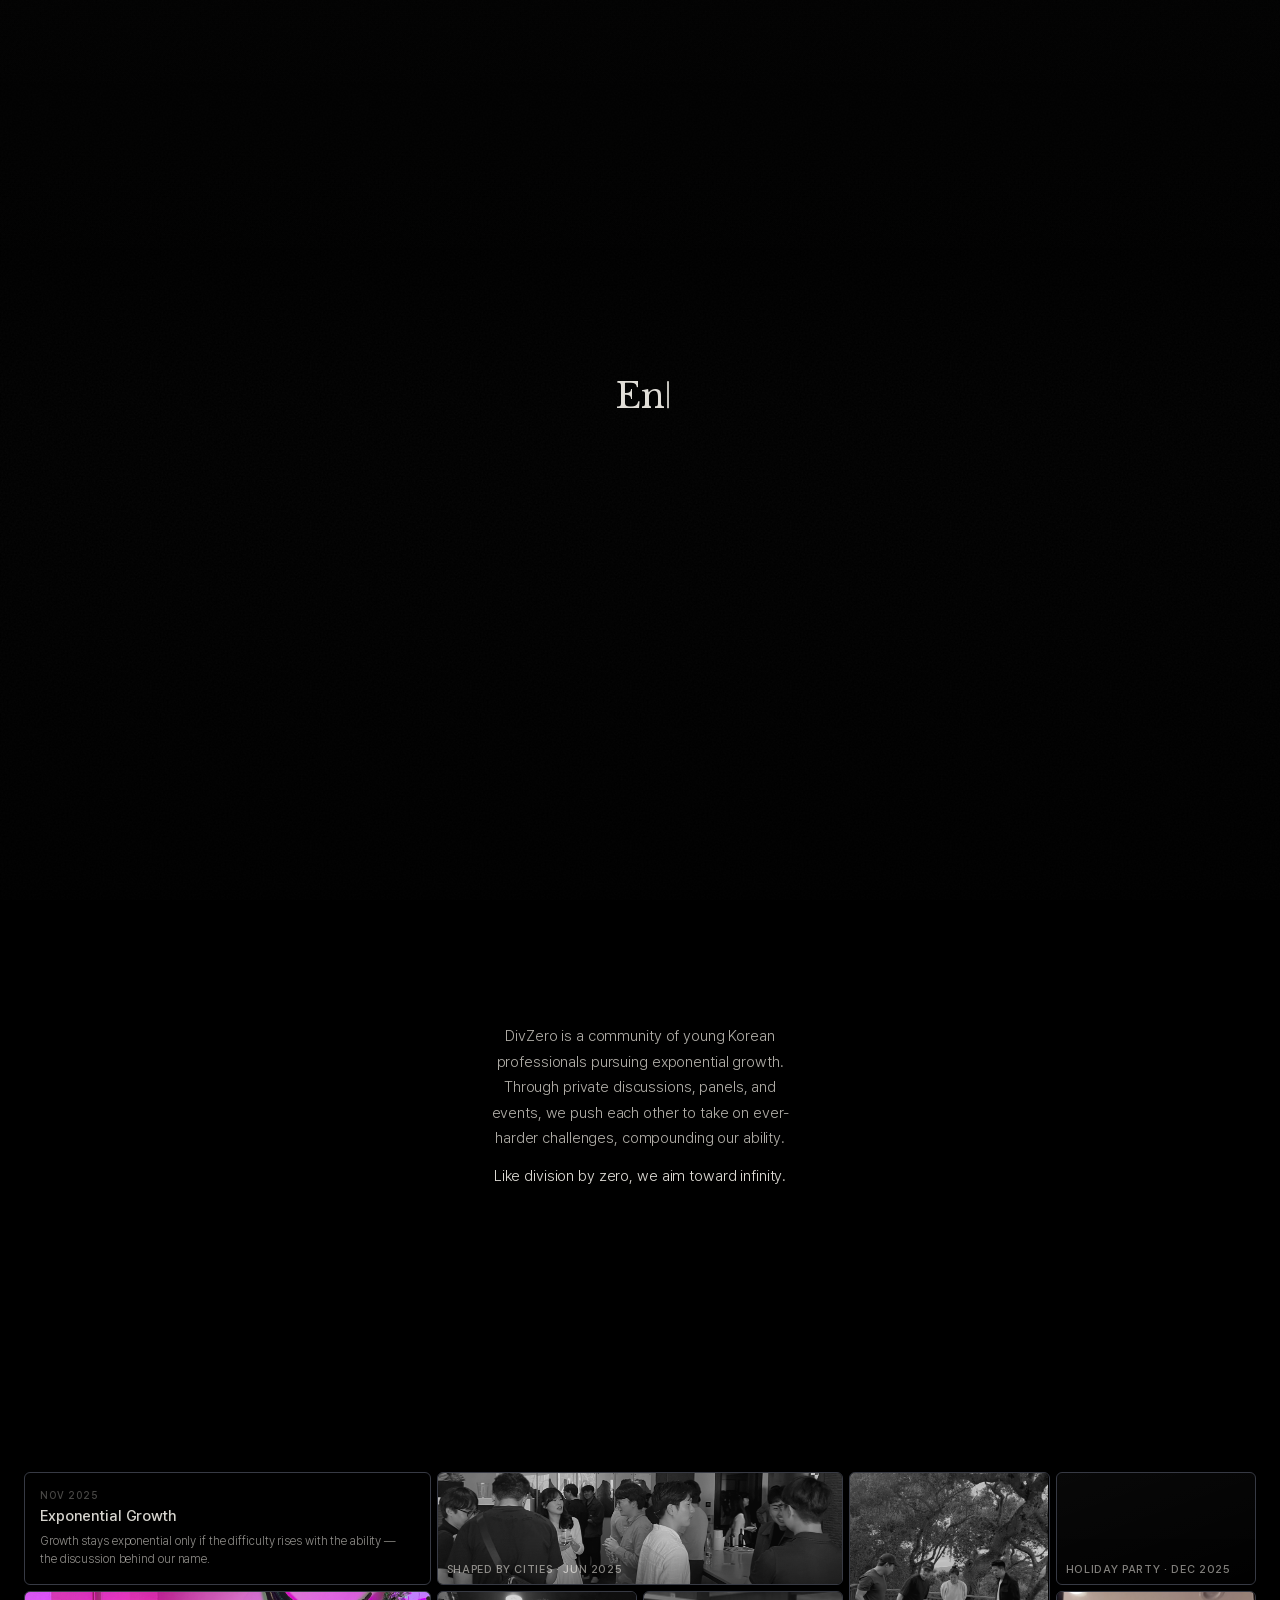
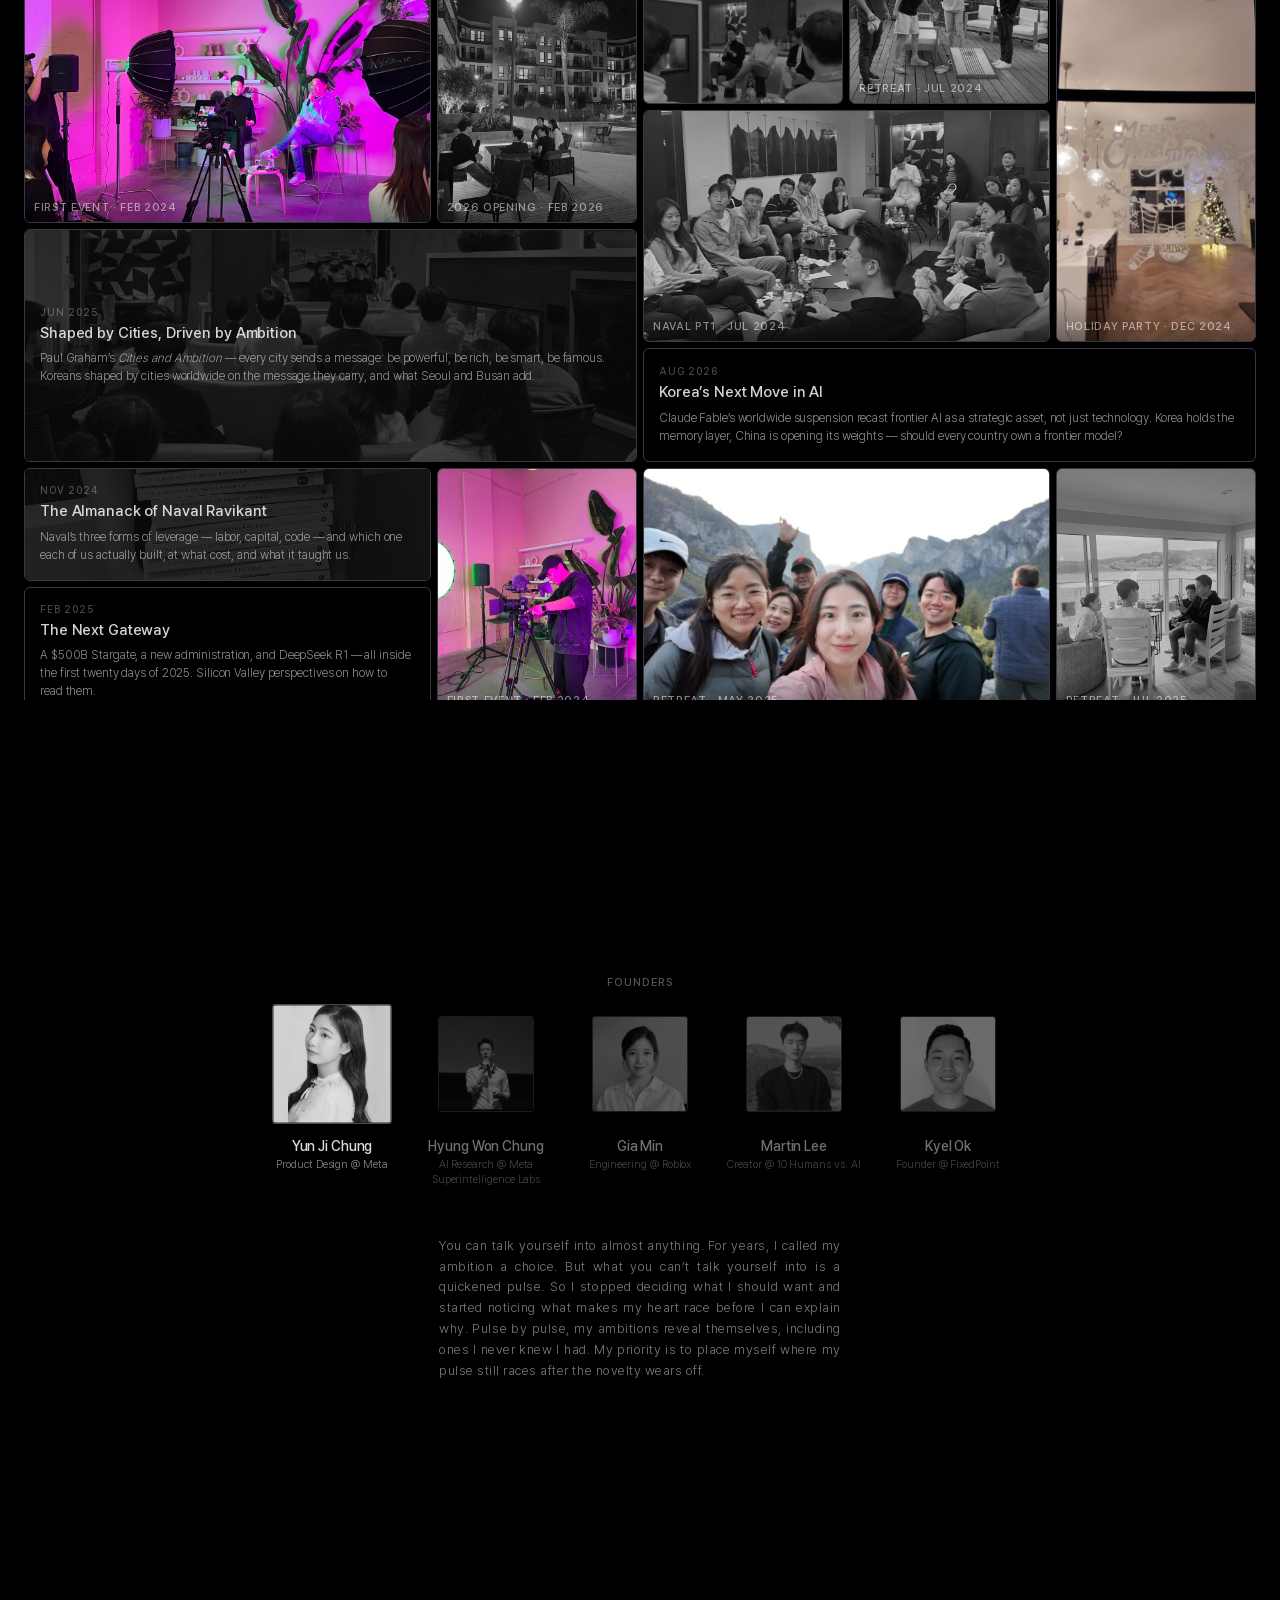
==== index.html @ a2c26ee1 "The founders' room seats its guests a touch below true center Co-Authored-By: Claude Opus 5 (1M cont" ====
<!doctype html>
<html lang="en-US" dir="ltr">
<head>
<meta charset="utf-8">
<meta name="viewport" content="width=device-width, initial-scale=1, viewport-fit=cover">
<title>DivZero</title>
<meta name="description" content="Environment shapes ambition. So we built ours.">
<meta name="theme-color" content="#000000">
<meta property="og:title" content="DivZero">
<meta property="og:description" content="Environment shapes ambition. So we built ours.">
<meta property="og:type" content="website">
<meta property="og:site_name" content="DivZero">
<meta property="og:url" content="https://d1v0.com/">
<meta property="og:image" content="https://d1v0.com/assets/og.png">
<meta property="og:image:width" content="1200">
<meta property="og:image:height" content="630">
<meta property="og:image:alt" content="DIVZERO — Environment shapes ambition. So we built ours.">
<meta name="twitter:card" content="summary_large_image">
<link rel="canonical" href="https://d1v0.com/">
<link rel="icon" href="data:image/svg+xml,%3Csvg xmlns='http://www.w3.org/2000/svg' viewBox='0 0 64 64'%3E%3Cdefs%3E%3ClinearGradient id='g' x1='0' y1='0' x2='1' y2='0'%3E%3Cstop offset='0' stop-color='%23f3f0e9' stop-opacity='0'/%3E%3Cstop offset='.18' stop-color='%23f3f0e9' stop-opacity='.92'/%3E%3Cstop offset='.82' stop-color='%23f3f0e9' stop-opacity='.92'/%3E%3Cstop offset='1' stop-color='%23f3f0e9' stop-opacity='0'/%3E%3C/linearGradient%3E%3C/defs%3E%3Crect width='64' height='64' fill='%23000'/%3E%3Crect x='4' y='30' width='56' height='4' rx='2' fill='url(%23g)'/%3E%3C/svg%3E">
<link rel="preload" href="fonts/LibreBaskerville-latin.woff2" as="font" type="font/woff2" crossorigin>
<link rel="preload" href="fonts/PretendardStdVariable.woff2" as="font" type="font/woff2" crossorigin>
<link rel="stylesheet" href="styles.css?v=20260808-91">
<noscript><style>.wordmark { opacity: 1 !important; transform: none !important; } .caret { display: none; } .floor { display: none !important; }</style></noscript>
</head>
<body>
<main>
  <section class="land" id="manifesto">
    <h1 class="typed" aria-label="Environment shapes ambition. So we built ours.">
      <span class="tline line1" aria-hidden="true">Environment shapes ambition.</span>
      <span class="tline line2" aria-hidden="true">So we built ours.</span><span class="caret" aria-hidden="true"></span>
    </h1>
    <p class="wordmark" aria-hidden="true">DIVZERO</p>
    <div class="snap-2" aria-hidden="true"></div>
  </section>

  <section class="section kwae-room" id="about" aria-label="About DivZero">
    <div class="kwae-frame">
      <div class="credits">
        <p class="about-text">DivZero is a community of young Korean professionals pursuing exponential growth. Through private discussions, panels, and events, we push each other to take on ever-harder challenges, compounding our ability. <span class="aim">Like division by zero, we aim toward infinity.</span></p>
      </div>
    </div>
  </section>

  <section class="section" id="events" aria-label="Past events">
    <div class="wall">
      <div class="wall-grid">
      <a class="wtile wplate" href="https://luma.com/a0t4r11r" target="_blank" rel="noopener">
        <p class="plabel">Nov 2025</p>
        <h3 class="ptitle">Exponential Growth</h3>
        <p class="precap">Growth stays exponential only if the difficulty rises with the ability &mdash; the discussion behind our name.</p>
      </a>
      <figure class="wtile">
        <div class="photo" data-asset-id="2025-cities" aria-hidden="true"></div>
        <figcaption class="wcap">Shaped by Cities &middot; Jun 2025</figcaption>
      </figure>
      <a class="wtile wplate" href="https://luma.com/i8ck5wrg" target="_blank" rel="noopener">
        <div class="photo" data-asset-id="2025-june" aria-hidden="true"></div>
        <p class="plabel">Jun 2025</p>
        <h3 class="ptitle">Shaped by Cities, Driven by Ambition</h3>
        <p class="precap">Paul Graham&rsquo;s <em>Cities and Ambition</em> &mdash; every city sends a message: be powerful, be rich, be smart, be famous. Koreans shaped by cities worldwide on the message they carry, and what Seoul and Busan add.</p>
      </a>
      <a class="wtile wplate" href="https://docs.google.com/forms/d/e/1FAIpQLSdVa_gbNQNfjir1k5J3Ua-74tyen4RtYiyEXK9iKBokWnVQMg/viewform" target="_blank" rel="noopener">
        <div class="photo" data-asset-id="2024-almanack" aria-hidden="true"></div>
        <p class="plabel">Nov 2024</p>
        <h3 class="ptitle">The Almanack of Naval Ravikant</h3>
        <p class="precap">Naval&rsquo;s three forms of leverage &mdash; labor, capital, code &mdash; and which one each of us actually built, at what cost, and what it taught us.</p>
      </a>
      <figure class="wtile">
        <div class="photo" data-asset-id="2024-almanack-2" aria-hidden="true"></div>
        <figcaption class="wcap">Naval Pt1 &middot; Jul 2024</figcaption>
      </figure>
      <figure class="wtile">
        <div class="photo" data-asset-id="2025-ai" aria-hidden="true"></div>
      </figure>
      <a class="wtile wplate" href="https://luma.com/izb0zumk" target="_blank" rel="noopener">
        <p class="plabel">Feb 2025</p>
        <h3 class="ptitle">The Next Gateway</h3>
        <p class="precap">A $500B Stargate, a new administration, and DeepSeek R1 &mdash; all inside the first twenty days of 2025. Silicon Valley perspectives on how to read them.</p>
      </a>
      <figure class="wtile">
        <div class="photo" data-asset-id="2025-holiday" aria-hidden="true"></div>
        <figcaption class="wcap">Holiday Party &middot; Dec 2025</figcaption>
      </figure>
      <figure class="wtile">
        <div class="photo" data-asset-id="2024-holiday" aria-hidden="true"></div>
        <figcaption class="wcap">Holiday Party &middot; Dec 2024</figcaption>
      </figure>
      <figure class="wtile">
        <div class="photo" data-asset-id="2026-opening" aria-hidden="true"></div>
        <figcaption class="wcap">2026 Opening &middot; Feb 2026</figcaption>
      </figure>
      <figure class="wtile">
        <div class="photo" data-asset-id="2024-first-event" aria-hidden="true"></div>
        <figcaption class="wcap">First Event &middot; Feb 2024</figcaption>
      </figure>
      <figure class="wtile">
        <div class="photo" data-asset-id="2024-first-event-b" aria-hidden="true"></div>
        <figcaption class="wcap">First Event &middot; Feb 2024</figcaption>
      </figure>
      <figure class="wtile">
        <div class="photo" data-asset-id="2024-retreat-jul" aria-hidden="true"></div>
        <figcaption class="wcap">Retreat &middot; Jul 2024</figcaption>
      </figure>
      <figure class="wtile">
        <div class="photo" data-asset-id="2025-retreat-jul-b" aria-hidden="true"></div>
        <figcaption class="wcap">Retreat &middot; Jul 2025</figcaption>
      </figure>
      <figure class="wtile">
        <div class="photo" data-asset-id="2025-retreat-may" aria-hidden="true"></div>
        <figcaption class="wcap">Retreat &middot; May 2025</figcaption>
      </figure>
      <a class="wtile wplate" href="https://luma.com/2g9kdx8p" target="_blank" rel="noopener">
        <p class="plabel">Aug 2026</p>
        <h3 class="ptitle">Korea&rsquo;s Next Move in AI</h3>
        <p class="precap">Claude Fable&rsquo;s worldwide suspension recast frontier AI as a strategic asset, not just technology. Korea holds the memory layer, China is opening its weights &mdash; should every country own a frontier model?</p>
      </a>
      </div>
    </div>
  </section>

  <section class="section" id="founders" aria-label="Founders">
    <div class="kstage">
      <p class="tally">Founders</p>
      <div class="kstack">
        <div class="kthumb active">
          <button class="kpick" type="button" aria-label="Show Yun Ji Chung&rsquo;s introduction">
            <div class="photo f-photo" data-asset-id="founder-yunji" aria-hidden="true"></div>
          </button>
          <a class="kname" href="https://www.linkedin.com/in/yunjichung/" target="_blank" rel="noopener">Yun Ji Chung</a>
          <span class="krole">Product Design @ Meta</span>
        </div>
        <div class="kthumb">
          <button class="kpick" type="button" aria-label="Show Hyung Won Chung&rsquo;s introduction">
            <div class="photo f-photo" data-asset-id="founder-hyungwon" aria-hidden="true"></div>
          </button>
          <a class="kname" href="https://www.linkedin.com/in/hyung-won-chung-5801b9a4/" target="_blank" rel="noopener">Hyung Won Chung</a>
          <span class="krole">AI Research @ Meta Superintelligence Labs</span>
        </div>
        <div class="kthumb">
          <button class="kpick" type="button" aria-label="Show Gia Min&rsquo;s introduction">
            <div class="photo f-photo" data-asset-id="founder-gia" aria-hidden="true"></div>
          </button>
          <a class="kname" href="https://www.linkedin.com/in/gia-min/" target="_blank" rel="noopener">Gia Min</a>
          <span class="krole">Engineering @ Roblox</span>
        </div>
        <div class="kthumb">
          <button class="kpick" type="button" aria-label="Show Martin Lee&rsquo;s introduction">
            <div class="photo f-photo" data-asset-id="founder-martin" aria-hidden="true"></div>
          </button>
          <a class="kname" href="https://www.linkedin.com/in/mrtle/" target="_blank" rel="noopener">Martin Lee</a>
          <span class="krole">Creator @ 10 Humans vs. AI</span>
        </div>
        <div class="kthumb">
          <button class="kpick" type="button" aria-label="Show Kyel Ok&rsquo;s introduction">
            <div class="photo f-photo" data-asset-id="founder-kyel" aria-hidden="true"></div>
          </button>
          <a class="kname" href="https://www.linkedin.com/in/kyelok/" target="_blank" rel="noopener">Kyel Ok</a>
          <span class="krole">Founder @ FixedPoint</span>
        </div>
      </div>
      <div class="kcaps">
        <div class="kcap active">
          <p class="kbio">You can talk yourself into almost anything. For years, I called my ambition a choice. But what you can&rsquo;t talk yourself into is a quickened pulse. So I stopped deciding what I should want and started noticing what makes my heart race before I can explain why. Pulse by pulse, my ambitions reveal themselves, including ones I never knew I had. My priority is to place myself where my pulse still races after the novelty wears off.</p>
        </div>
        <div class="kcap">
          <p class="kbio"></p>
        </div>
        <div class="kcap">
          <p class="kbio">The realizations I value most are the ones that travel. They begin with one problem, then quietly reach beyond it, revealing a pattern no single instance could show. But ideas rarely travel that far on their own. They gain range by meeting other ideas and perspectives. One insight reframes another, and partial views come together until a larger structure appears. I strive to work in much the same way: moving across contexts, tracing what connects them, and bringing people and ideas into contact. What moves me is the moment an underlying abstraction becomes more than an answer to one question and begins to travel from one mind to another, gathering meaning and consequence as it goes.</p>
        </div>
        <div class="kcap">
          <p class="kbio">I do what I do because I aspire to make sense of myself and leave something meaningful behind. Everything I think circles the same questions: what matters, who I&rsquo;m becoming, and whether my contributions are positive. Beneath it all, I want to understand, to be understood, and to know that my time here mattered.</p>
        </div>
        <div class="kcap">
          <p class="kbio">I was born with a bad memory, so I learned to think instead. I keep a small set of first principles and derive everything else from them. Since every derivation must converge on the same solution, each step has to feel inevitable. Solutions built this way are simple and beautiful, which is why I see complex solutions as a sign of incomplete understanding. Constantly rebuilding ideas trained me to think clearly, and my greatest weakness became my strength. I believe every weakness hides a gift, and I hope we can help each other find it.</p>
        </div>
      </div>
    </div>
  </section>


</main>

<div class="floor" aria-hidden="true"></div>
<script src="script.js?v=20260808-62"></script>
</body>
</html>
---- styles.css ----
/* ---- TYPE DELIVERY: the free build, self-hosted ----
   · statement serif: Libre Baskerville (OFL, 33KB latin) — high
     contrast, generous x-height. premium swap target: Klim Signifier.
   · everything sans: Pretendard Std variable (OFL, 292KB, wght
     45–920) — built on Inter's bones, so the future 한글 layer
     (full Pretendard's dynamic subsets) will share one voice.
     premium swap target: Söhne / Suisse Int'l.
   swapping premium in = replace the two files below and the first
   name in each font list (--serif / body). */
@font-face {
  font-family: "Libre Baskerville";
  src: url("fonts/LibreBaskerville-latin.woff2") format("woff2");
  font-weight: 400;
  font-display: swap;
}

@font-face {
  font-family: "Pretendard Std";
  src: url("fonts/PretendardStdVariable.woff2") format("woff2-variations");
  font-weight: 45 920;
  font-display: swap;
}

* { box-sizing: border-box; }

html {
  background: #000;
  color-scheme: dark;
  -webkit-text-size-adjust: 100%;
  /* the scrollbar as furniture: present for whoever needs it,
     dressed for the room */
  scrollbar-color: rgba(243,240,233,.2) transparent;
  scrollbar-width: thin;
  /* 100vw includes the scrollbar on classic-scrollbar browsers
     (firefox / older windows), and the name spans ~99.8vw — without
     this, those surfaces grow a horizontal scrollbar. clipping
     shaves ~1% off the O's edge there instead: the lesser harm,
     invisible on overlay-scrollbar browsers (all of them modern). */
  overflow-x: clip;
}

/* the page MOVES IN ROOMS: the landing, the name-with-description
   reading (.snap-2), the archive. CSS snap serves ONLY touch
   devices — on wheel machines the eased scroll drives scrollTo
   every frame and browser snap would fight it and pin the page;
   there, script.js pages one section per gesture instead. */
@media (hover: none) {
  /* MANDATORY, restored: proximity's tiny radius killed per-room
     paging. the yanks that forced the retreat are gone at the root —
     the centered snap target that moved with the toolbar, and the
     dishonest caption reserve that mis-centered the founders. every
     room is a hard stop again; the tall wall stays free inside
     (an area larger than the frame scrolls within itself). */
  html { scroll-snap-type: y mandatory; }

}

body {
  margin: 0;
  background: transparent;
  color: #f3f0e9;
  font-family: "Pretendard Std", Pretendard, -apple-system, BlinkMacSystemFont, "SF Pro Display", "Helvetica Neue", Helvetica, Arial, sans-serif;
  -webkit-font-smoothing: antialiased;
}

/* TYPE SCALE — every size on the page is one of these steps:
   wordmark 23vw (the name in the floor) · statement serif 24–46
   (the one serif voice, typed) · text 17 · caption 14 (the
   manifesto reads at this step, weight 200) · label 11.
   tracking: -.024em display · -.008em all lowercase · +.1em all caps.
   weights: 400 body · 430 display · 500 titles and labels.
   ONE deliberate exception: the wall's furniture (plate titles,
   captions, labels) sits a register lower (15px/11px) so the
   archive's frames stay quiet under the photographs. */
/* lacquer, not screen: the black is layered — a breath of warmth lifts
   the upper air of every view, settling to true black below */
body::before {
  content: "";
  position: fixed;
  inset: 0;
  z-index: -1;
  pointer-events: none;
  background: linear-gradient(180deg, rgba(243,240,233,.013), rgba(243,240,233,0) 55%);
}

::selection { background: rgba(243,240,233,.9); color: #000; }

/* hanji: the grain tuned toward paper fiber — larger, softer, denser —
   so the black reads as material, not screen */
body::after {
  content: "";
  position: fixed;
  inset: 0;
  z-index: 9999;
  pointer-events: none;
  opacity: .05;
  /* paper reads where light lives: the grain is fullest at the horizon's
     height and thins into the dark above and below */
  -webkit-mask-image: linear-gradient(180deg, rgba(0,0,0,.5) 0%, rgba(0,0,0,.65) 28%, #000 44%, #000 58%, rgba(0,0,0,.55) 100%);
  mask-image: linear-gradient(180deg, rgba(0,0,0,.5) 0%, rgba(0,0,0,.65) 28%, #000 44%, #000 58%, rgba(0,0,0,.55) 100%);
  background-image: url("data:image/svg+xml,%3Csvg xmlns='http://www.w3.org/2000/svg' width='160' height='160'%3E%3Cfilter id='n'%3E%3CfeTurbulence type='fractalNoise' baseFrequency='0.55' numOctaves='3' stitchTiles='stitch'/%3E%3CfeColorMatrix type='saturate' values='0'/%3E%3C/filter%3E%3Crect width='160' height='160' filter='url(%23n)'/%3E%3C/svg%3E");
}

/* on 1x panels the same noise reads as static, not fiber — thinner */
@media (resolution < 2dppx) {
  body::after { opacity: .035; }

}

a { color: inherit; text-decoration: none; }

button { font: inherit; cursor: pointer; }

a, button, input { -webkit-tap-highlight-color: transparent; }

h1, h2, h3, p { margin: 0; font-size: inherit; font-weight: inherit; }

/* ---- the landing: the statement, typed ----
   lovefrom-literal: a near-empty page, one serif voice, a live
   caret. the thesis types itself; the caret blinks alone through a
   held pause — the volta, performed in real time — then Enter, and
   the answer types on its own line. DIVZERO still stands in the
   page's bottom edge, its lowest fifth cut by the FOLD (the
   reference: olivergareis.com), fading up as the signature once
   the statement ends; plain scrolling shows it whole. */
:root {
  /* the name's one size, shared: the landing places it, the second
     reading and the about room measure themselves against it */
  --wm: min(23vw, 42vh);
  /* the fold must be the PAGE's edge, not the browser's furniture:
     on phones the cut lifts clear of the chrome and a drawn floor
     (.floor) becomes the knife. zero on desktop. */
  --lift: 0px;
  /* the FOLD: where the knife and the cut live. 100svh is only the
     fallback — svh is measured against the browser's TALLEST bar
     config, and Safari's compact pill leaves the real resting
     viewport ~25px taller, floating the knife above the bar.
     script.js measures the true resting height once at load and
     pins the fold there; mid-scroll bar collapse never re-measures,
     so the knife still never moves. */
  --fold: 100svh;
  /* the description block's height — script.js overwrites this with
     the measured truth; the default is only the no-JS approximation
     (six lines at desktop type + the aim stanza) */
  --desc-h: 191px;
}

/* the FLOOR: mobile's knife. a fixed page-owned black band at the
   screen's bottom, its top edge a drawn hairline — the horizon
   line, returned from the archive with a job. the name sinks
   behind a line the page drew, so the cut is authored wherever
   the browser's furniture sits. desktop keeps the window edge. */
.floor { display: none; }

@supports (height: 1svh) {
  :root { --wm: min(23vw, 42svh); }

}

.land {
  position: relative;
  scroll-snap-align: start;
  /* a flick may not sail past a room: every reading is a stop */
  scroll-snap-stop: always;
  /* hidden glyphs reach .153em below the fold (.141em of cap + the
     O's overshoot); the landing carries them plus a 24px breath.
     the HEIGHT is on --fold — the SAME ruler as the cut, the knife
     and the second reading's anchor. it was lvh once, but lvh − fold
     varies per browser (~23px safari, ~90 chrome, ~150 kakao), and
     that excess pushed the about room's document position down by a
     DIFFERENT amount on each surface: the name-to-description gap
     disagreed across browsers. --fold is static during scroll, so
     the snap-stability reason lvh was chosen for still holds; the
     floor panel covers anything a collapsed toolbar reveals below
     the fold at rest. */
  height: calc(100vh + var(--wm) * .16 + 24px - var(--lift));
  height: calc(var(--fold) + var(--wm) * .16 + 24px - var(--lift));
  /* clip, NOT hidden: overflow:hidden makes .land a scroll
     container, which silently captures the .snap-2 anchor inside
     it — the root scroller then has no middle snap position and
     touch paging can never reach the second reading. clip clips
     identically but creates no scroll container. */
  overflow: hidden;
  overflow: clip;
}

/* the statement: the single serif voice on the site, reserved for
   the sentence — baskerville lineage, self-hosted (libre baskerville),
   identical on every platform, typed live by script.js */
.typed {
  position: absolute;
  /* anchored by its OPTICAL CENTER (translateY -50%), so the block's
     middle sits at 47svh on every screen — a hair above dead-center,
     which reads as placed rather than floating high in the upper
     third (36svh looked top-heavy on tall phones). */
  top: 47vh;
  /* the SAME ruler as the second reading's scroll (--fold), not svh:
     two different viewport measures disagree by up to ~40px across
     bar states, and that disagreement once let the statement's last
     line peek into the second reading. one ruler → the clearance is
     deterministic (~35px) on every device. */
  top: calc(var(--fold) * .47);
  transform: translateY(-50%);
  left: max(24px, env(safe-area-inset-left));
  right: max(24px, env(safe-area-inset-right));
  z-index: 300;
  text-align: center;
  font-family: "Libre Baskerville", Baskerville, "Big Caslon", Georgia, "Times New Roman", serif;
  /* the min is phone territory: the statement stays a QUIET voice
     there so the name's scale can tower. baskerville sets heavier &
     wider than caslon, trimmed a touch to stay quiet.
     the second term is a HARD FIT-CAP: the longest line
     ("Environment shapes ambition." = 15.88em) can never exceed the
     column width, so paired with white-space:nowrap on .tline the
     statement NEVER wraps or overflows, at any screen size or text
     zoom — it just scales down to fit. (100vw - 56px) clears the
     .typed 24px gutters with margin to spare. */
  /* the whisper-vs-monument conviction, held — but measured rather
     than assumed. the cap was 36 in the name of the lesson the phone
     taught, yet the phone never ran that severe: at 390px the name
     is 90px against the statement (6:1), while 1440px put a 331px
     name against 36px (9.2:1). desktop had overshot its own rule.
     and the COEFFICIENT is what sets that ratio, not the cap: the
     name is 23vw against the statement's vw term, so desktop holds
     a CONSTANT ratio at every width and the ceiling only ever binds
     past ~1600px — raising the cap alone changed nothing on the
     laptops the page is actually read on. 2.75vw sets the ratio
     itself to 8.4:1, still half again more severe than the phone's
     5.3:1, the composition the conviction was drawn from. 44 keeps
     the widest displays from snapping back harsher than the
     laptops. the name still does the shouting. */
  font-size: min(clamp(19px, 2.75vw, 44px), calc((100vw - 56px) / 16));
  font-weight: 400;
  letter-spacing: .002em;
  line-height: 1.5;
  color: rgba(243,240,233,.93);
}

/* the statement scrolls HONESTLY — visible through every transit,
   never faded away. (an off-landing fade lived here twice, born of
   the statement peeking into the second reading when the clearance
   was ~40px against ~40px of safari bar variance. block-centering
   scrolls the page further: clearance is now ~89px mobile / ~44px
   desktop-no-variance, so geometry alone holds and the crutch is
   retired. if the peek EVER returns, fix the geometry — don't
   re-hide the voice.) */
/* both rows hold their height from the start, so the Enter drops
   the caret into space already reserved — nothing shifts. nowrap:
   each line is ONE line, always; the fit-cap on .typed guarantees it
   fits, so the statement can never break into the ragged wrap. */
.tline {
  display: block;
  min-height: 1.5em;
  white-space: nowrap;
}

/* the caret: proof of a living hand. it types, then leaves. it rides
   INLINE at the end of the line but carries ZERO net width — the
   negative right margin cancels its own advance — so the line centers
   on the TEXT alone. the statement stays centered as it grows, and
   the line does NOT jump when the caret drops to the next row.
   vertical-align:baseline seats the bar's foot on the text baseline
   and its .78em body rises to cap height — metric-true for any serif
   (caslon and baskerville share caps .77 / x .53). */
.caret {
  display: inline-block;
  width: 2px;
  height: .78em;
  vertical-align: baseline;
  margin-left: .06em;
  margin-right: calc(-2px - .06em); /* zero net advance: no shift on exit */
  background: rgba(243,240,233,.8);
  animation: caret-blink 1.1s steps(2, jump-none) infinite;
  /* the character waits in the wings: script.js brings it on for
     the scene's first beat, and takes it off once the line is set */
  visibility: hidden;
}

@keyframes caret-blink { 50% { opacity: 0; } }

/* the signature: once the statement ends, the name fades up in the
   floor */
.land.signed .wordmark { opacity: 1; transform: none; }

/* the second reading's anchor — ONE composition on every surface:
   the whole lockup (name + gap + description) BLOCK-CENTERED in the
   frame: air above the caps equals air below the description.
   solved exactly: s = .5·fold − .201·wm + (24 + gap + descH)/2.
   descH is --desc-h: MEASURED by script.js at the same settled
   moment as --fold, so the centering stays exact under any future
   copy edit, type change, or user text-zoom — nothing is encoded.
   (the px default is only the no-JS approximation.) */
.snap-2 {
  position: absolute;
  left: 0;
  width: 100%;
  height: 1px;
  top: calc(50vh - var(--wm) * .111 + 108px - var(--lift));
  top: calc(var(--fold) * .5 - var(--wm) * .201
       + (24px + max(28px, var(--wm) * .18) + var(--desc-h)) / 2
       - var(--lift));
  scroll-snap-align: start;
  scroll-snap-stop: always;
  pointer-events: none;
}

/* the name stands in the floor: DIVZERO in the document's flow,
   cut below the waist at the first fold — the environment clips
   even the name, and the reader's own scroll shows it whole:
   DivZero raises your baseline. no scrub, no pin — the fold is
   the knife. */
.wordmark {
  position: absolute;
  left: 0; right: 0;
  /* MEASURED metrics for pretendard@430 at line-height 1: baseline
     sits .145em above the em-box bottom, caps are .707em tall, the
     O overshoots .01em below the baseline. box top .71em above the
     fold puts the cut at 20% of the caps: an 80% preview — the
     fold in svh, stable against phone toolbar collapse */
  /* --fold — the measured resting viewport bottom, static: the cut
     never moves when a phone's toolbar collapses. the floor panel
     keeps everything below it black. */
  top: calc(100vh - var(--wm) * .71 - var(--lift));
  top: calc(var(--fold) - var(--wm) * .71 - var(--lift));
  z-index: 300;
  /* width-fit on any screen, height-capped for short wide viewports */
  font-size: var(--wm);
  font-weight: 430;
  letter-spacing: -.024em;
  line-height: 1;
  text-align: center;
  white-space: nowrap;
  color: rgba(243,240,233,.93);
  pointer-events: none;
  /* the scene's button: after the statement, the name RISES into
     its cut — from nearly sunk (55% of its own height) so the
     TRAVEL is watched: a word that parks itself half-buried was
     placed, not cropped. a long-stretched spring curve; the
     landing's clip is the stage floor. */
  opacity: 0;
  transform: translateY(55%);
  transition: opacity 1.2s ease .25s,
              transform 1.6s cubic-bezier(.16,1,.3,1) .25s;
}

/* ---- interior sections ----
   the room measures dvh, not svh: svh is the screen with the phone's
   toolbar SHOWING, and the toolbar collapses the moment a swipe
   starts — the room stayed the smaller measure while the glass grew,
   and the next room leaked up into the bottom of this one. dvh is
   whatever the glass is RIGHT NOW, in both states. (the manifesto
   room solves the same problem with lvh; it can afford to overhang
   because its words are short. a room whose content scrolls inside
   itself cannot — overhanging would cut its own bottom edge.) */
.section {
  min-height: 100vh;
  min-height: 100dvh;
  padding: 12vh max(24px, env(safe-area-inset-left)) 12vh max(24px, env(safe-area-inset-right));
  display: grid;
  place-items: center;
  text-align: center;
}

/* the archive alone sits nearly edge to edge: its breathing room
   above and below matches the sides, and the wall takes the rest —
   it scrolls within only when the browser is too short to hold it */
#events { padding-top: 36px; padding-bottom: 36px; }

.credits {
  /* the box's measure is tuned to the words: at 17px, 516px breaks
     the three sentences into four lines with the last 99% full */
  width: min(516px, 100%);
}

/* the four marks, flag-true: 건 gam 리 곤 in the taegeukgi's own
   corners — but hugging the text now, frame and content one
   composition. the room glows like a moon jar: porcelain lit faintly
   from within, no longer a void. */
.section.kwae-room {
  position: relative;
  /* the room is EXACTLY the space under the name in the second
     reading: from just below the letters' feet to the fold. the
     BOTTOM measures in lvh — the largest the viewport can be — so
     when a phone's toolbar collapses, the room still fills the
     screen and the archive cannot leak into view. snap anchors
     stay svh; only the room's depth stretches. */
  /* SIZED TO THE INVARIANT, not over-provisioned: the room must end
     exactly one full (tallest) viewport below the second reading's
     top — that is the whole no-leak requirement. solved for height:
     roomH = snap2Top + 100lvh − landH, which the old flat 95lvh
     over-shot by ~120–160px of dead black between the reading and
     the archive. a 24px breath pads the equality. */
  min-height: calc(100vh - var(--fold) * .5 - var(--wm) * .361
       + (24px + max(28px, var(--wm) * .18) + var(--desc-h)) / 2);
  min-height: calc(100lvh - var(--fold) * .5 - var(--wm) * .361
       + (24px + max(28px, var(--wm) * .18) + var(--desc-h)) / 2);
  /* the canon (van de graaf/tschichold, 2:3:4:6): the space below
     content doubles the space above it. one part gap under the
     name, the description, two parts emptiness beneath — the eye's
     center, not the ruler's. */
  /* the lockup gap scales with the name's MASS: 28px against a
     96px phone name, ~60px against a ~330px desktop name — one
     formula, the same optical closeness. the rest of the room is
     held black beneath the composition. */
  grid-template-rows: max(28px, calc(var(--wm) * .18)) auto 1fr;
  padding-top: 0;
  padding-bottom: 0;
  /* no glow: the room's light once haloed the text (the moon jar),
     but against a browser bar it only made the seam between page
     and chrome visible. the black is the material — unlit. */
}

.kwae-room .kwae-frame { grid-row: 2; }

.kwae-frame { position: relative; width: min(516px, 100%); }

.about-text {
  /* a small, quiet, centered column, set like print: present but
     unhurried. weight 300 so it reads solid, not frail; a warm-dim
     off-white that holds still while the typed statement stays the
     page's one performance. the measure (21.5em) + the copy length
     are tuned (measured against pretendard's real advances) so the
     text lands in exactly 6 balanced lines with no orphan: within
     text-wrap: balance's ~6-line cap, so the symmetric block is
     algorithm-locked and holds on every screen — the column is fixed,
     so phone and desktop wrap the same. */
  width: min(21.5em, 100%);
  margin: 0 auto;
  color: rgba(240,236,227,.72);
  font-size: 15px;
  font-weight: 300;
  line-height: 1.7;
  letter-spacing: -.008em; /* the scale's own rule: all lowercase */
  text-wrap: balance;
  text-align: center;
}

/* the aim stands as its own stanza: a breath apart, slightly more
   white — the one line in the box that looks up */
.aim {
  display: block;
  margin-top: 12px;
  color: rgba(243,240,233,.9);
}

/* the archive is the third room, the founders the fourth: snap
   stops for touch paging */
#events { scroll-snap-align: start; scroll-snap-stop: always; }

/* the founders' room snaps by its start edge; the room's own
   centered layout (honest reserve) makes that a centered view. the
   start position never moves with the toolbar — no re-snap yank. */
#founders { scroll-snap-align: start; scroll-snap-stop: always; }

/* the tally: one factual line above the archive — the count is the
   claim, stated in the label register and then left alone */
.tally {
  margin: 0 0 9px;
  color: rgba(243,240,233,.35);
  font-size: 11px;
  font-weight: 500;
  letter-spacing: .1em;
  text-transform: uppercase;
}

/* the room is the photograph: it stands first, full measure, and the
   words beneath only sign it — a whisper of a date, then the note.
   every photograph wears the same light: desaturated, re-warmed toward
   the page's cream, dimmed to sit in the black rather than on it —
   one grade for all rooms. opening the room returns its color. */
.photo,
img.photo,
video.photo {
  width: 100%;
  aspect-ratio: 3 / 2;
  margin: 12px 0 9px;
  border-radius: 3px;
  border: 1px solid #373A44;
}

/* the empty frame holds the wall quietly — a faint graded surface,
   unlabeled: the room is simply not yet photographed */
div.photo {
  background: linear-gradient(160deg, rgba(255,255,255,.03), rgba(255,255,255,.008));
}

img.photo,
video.photo {
  object-fit: cover;
  filter: grayscale(1) contrast(.94) brightness(.86);
  transition: filter .55s ease;
}

/* a few frames keep their color; everything else has faded to the
   archive's one grade. WHICH ones is declared per photograph in
   assets.json (`tone: "color"`) — never keyed to caption text. */
img.photo.in-color,
video.photo.in-color {
  filter: none;
}

/* ---- the wall: the archive hung salon-fashion ----
   the one FILLED room in a house of empty ones: seventeen frames on
   a hidden eight-by-four grid — three large anchors among small
   fills, tight seams, no rotation. every photograph wears the one
   grade and warms to color under the hand; its event signs itself
   only on approach. the wall is bounded to the frame: density grows
   by packing, never by height, so the room stays one fixed stop. */
/* the WALL is the scroller and the GRID is content-sized: a grid
   given a definite height will not grow its minmax(length, auto)
   rows past their base — content only raises the growth limit, and
   with no free space the rows never take it (words clipped). left
   indefinite, each row truly grows to its content. */
.wall {
  width: 100%;
  min-width: 0;
  text-align: left;
  height: calc(100vh - 72px);
  height: calc(100dvh - 72px);
  overflow-y: auto;
  -webkit-overflow-scrolling: touch;
  overscroll-behavior: contain;
}

.wall .tally { margin: 0 0 15px; }

/* the hang, mapped: every tile owns a NAMED AREA and each breakpoint
   lays the full map explicitly — a flush rectangle by construction,
   no holes, no ragged edge, at any width. rows are minmax(min, auto):
   a plate that needs more height for its words takes it, the row
   stretches, and the wall scrolls within its frame — words are never
   cut. the key photographs (first event, holiday '24, naval pt1,
   driven by ambition) hold the large frames; the books and the 2026
   opening sit small. */
.wall-grid {
  display: grid;
  gap: 6px;
  grid-template-columns: repeat(3, minmax(0, 1fr));
  grid-template-rows: repeat(15, minmax(30vw, auto));
  grid-template-areas:
    "p1 p1 p1"
    "f1 f1 r4"
    "f1 f1 r4"
    "sc sc sc"
    "p2 p2 p2"
    "p2 p2 p2"
    "n2 n2 ng"
    "n2 n2 ng"
    "p3 p3 p3"
    "hv rm rm"
    "hv rm rm"
    "hv r5 hp"
    "f2 r5 op"
    "p4 p4 p4"
    "p5 p5 p5";
}

.wtile {
  position: relative;
  margin: 0;
  overflow: hidden;
  border-radius: 6px;
  /* the hairline lives on the TILE, so it rounds with the corner —
     an inner border on the square photograph broke at the radius */
  border: 1px solid #373A44;
}

/* the map's names, pinned to the DOM order */
.wtile:nth-child(1)  { grid-area: p1; }
.wtile:nth-child(2)  { grid-area: sc; }
.wtile:nth-child(3)  { grid-area: p2; }
.wtile:nth-child(4)  { grid-area: p3; }
.wtile:nth-child(5)  { grid-area: n2; }
.wtile:nth-child(6)  { grid-area: op; } /* the unlabeled video, in the opening's old frame */
.wtile:nth-child(7)  { grid-area: p4; }
.wtile:nth-child(8)  { grid-area: hp; }
.wtile:nth-child(9)  { grid-area: hv; }
.wtile:nth-child(10) { grid-area: ng; } /* the 2026 opening, in the video's old frame */
.wtile:nth-child(11) { grid-area: f1; }
.wtile:nth-child(12) { grid-area: f2; }
.wtile:nth-child(13) { grid-area: r4; }
.wtile:nth-child(14) { grid-area: r5; }
.wtile:nth-child(15) { grid-area: rm; }
.wtile:nth-child(16) { grid-area: p5; }

/* photographs hang ABSOLUTE in their frames: they fill whatever
   cell the map grants and contribute NO height of their own — only
   a plate's words may grow a row */
.wtile .photo,
.wtile img.photo,
.wtile video.photo {
  position: absolute;
  inset: 0;
  width: 100%;
  height: 100%;
  margin: 0;
  aspect-ratio: auto;
  border-radius: 0;
  border: 0;
  object-fit: cover;
}

/* where each crop sits rides with the photograph itself, as
   `focus` in assets.json — script.js hands it over as --focus, and
   the stylesheet spends it. a photograph that needs a different crop
   in the narrow phone tile carries `focusMobile` too; without one it
   simply keeps the crop it already had. */
img.photo,
video.photo {
  object-position: var(--focus, 50% 50%);
}

.wcap {
  position: absolute;
  inset: auto 0 0 0;
  padding: 24px 9px 8px;
  background: linear-gradient(180deg, rgba(0,0,0,0), rgba(0,0,0,.6));
  font-size: 11px;
  font-weight: 500;
  letter-spacing: .06em;
  text-transform: uppercase;
  color: rgba(243,240,233,.85);
  opacity: .62;
  transition: opacity .35s ease;
}

@media (hover: hover) {
  .wtile:hover .wcap { opacity: 1; }

}

/* tablets: the same map re-hung four wide */
@media (min-width: 700px) {
  .wall-grid {
    grid-template-columns: repeat(4, minmax(0, 1fr));
    grid-template-rows: repeat(10, minmax(22vw, auto));
    grid-template-areas:
      "p1 p1 sc sc"
      "f1 f1 ng r4"
      "f1 f1 ng r4"
      "p2 p2 hv hp"
      "p2 p2 hv op"
      "n2 n2 rm rm"
      "n2 n2 rm rm"
      "p3 p3 f2 r5"
      "p4 p4 f2 r5"
      "p5 p5 p5 p5";
  }
}

/* desktop: six wide, seven deep — the key photographs anchor, the
   plates read whole, the colored stills stand apart, and the bottom
   edge lands flush */
@media (min-width: 1000px) {
  .wall-grid {
    grid-template-columns: repeat(6, minmax(0, 1fr));
    grid-template-rows: repeat(7, minmax(calc((100vh - 108px) / 7), auto));
    grid-template-rows: repeat(7, minmax(calc((100dvh - 108px) / 7), auto));
    grid-template-areas:
      "p1 p1 sc sc r4 hp"
      "f1 f1 ng op r4 hv"
      "f1 f1 ng n2 n2 hv"
      "p2 p2 p2 n2 n2 hv"
      "p2 p2 p2 p5 p5 p5"
      "p3 p3 f2 rm rm r5"
      "p4 p4 f2 rm rm r5";
  }
}

/* the text plates: the archive's words hung AS stills — label,
   title, recap, framed in the same hairline as the photographs */
.wplate {
  border: 1px solid #373A44;
  padding: 15px;
  display: flex;
  flex-direction: column;
  justify-content: center;
  gap: 6px;
  text-align: left;
  overflow: hidden;
}

/* some plates carry their event's photograph BENEATH the words —
   the image lies flat behind, graded dark enough that the text
   stands on it the way the captions stand on the stills */
.wplate .photo,
.wplate img.photo {
  position: absolute;
  inset: 0;
  width: 100%;
  height: 100%;
  margin: 0;
  border: 0;
  border-radius: 0;
  aspect-ratio: auto;
  object-fit: cover;
  z-index: 0;
}

.wplate img.photo {
  filter: grayscale(1) brightness(.28) contrast(.95);
}

/* some backgrounds are bright objects (a stack of white books) and
   need a deeper grade than a dim room shot for the words to stand:
   `grade: "deep"` in assets.json asks for it */
.wplate img.photo[data-grade="deep"] {
  filter: grayscale(1) brightness(.16) contrast(.95);
}

.wplate .plabel,
.wplate .ptitle,
.wplate .precap {
  position: relative;
  z-index: 1;
}

/* a plate that links out to its event page keeps the still's manner —
   no underline, no accent; only the hairline answers the cursor */
a.wplate {
  color: inherit;
  text-decoration: none;
  transition: border-color .3s ease;
}

a.wplate:hover,
a.wplate:focus-visible {
  border-color: rgba(243,240,233,.24);
}

/* six of the sixteen tiles lead somewhere and nothing said so: a
   hairline moving to .24 against a #373A44 border is a change only
   the stylesheet can see. so the PHOTOGRAPH answers instead — the
   plate's backing lifts a few points, and the tile reads as waking
   rather than as a control. the still tiles stay inert, which is
   how the difference is felt. (the .55s filter transition already
   lives on the base img.photo rule and carries here; the deep
   grade lifts by the same amount from its own darker floor, so a
   bright-object still doesn't blow out to match a dim room shot.) */
a.wplate:hover img.photo,
a.wplate:focus-visible img.photo {
  filter: grayscale(1) brightness(.36) contrast(.95);
}

a.wplate:hover img.photo[data-grade="deep"],
a.wplate:focus-visible img.photo[data-grade="deep"] {
  filter: grayscale(1) brightness(.24) contrast(.95);
}

.plabel {
  font-size: 10px;
  font-weight: 500;
  letter-spacing: .1em;
  text-transform: uppercase;
  color: rgba(243,240,233,.3);
  font-variant-numeric: tabular-nums;
}

.ptitle {
  font-size: 15px;
  font-weight: 500;
  letter-spacing: -.008em;
  line-height: 1.3;
  color: rgba(243,240,233,.88);
  text-wrap: balance;
}

/* the recap is COUPLED to the plate's backing: these words sit over
   a photograph graded to brightness(.28) (deeper, .16, where the
   still is a bright object), and at 12px/300 the old .48 was asking
   the smallest type on the site to carry the least contrast against
   the busiest ground. .58 buys the legibility back without touching
   the size — the wall's density is the point, and a 13px recap
   would have grown the plates to fix a contrast problem. if the
   grade above ever lightens, this comes back down with it. */
.precap {
  font-size: 12px;
  font-weight: 300;
  line-height: 1.5;
  letter-spacing: -.008em;
  color: rgba(243,240,233,.58);
  text-wrap: pretty;
}

/* ---- the founders, kalinsky-fashion ----
   a centered stack of five small graded squares; the standing
   portrait scales up (transform only — the column never reflows)
   and takes its color; the name, bracketed and lowercase, and the
   introduction swap IN PLACE beneath. the page\'s own scroll walks
   the stack while this room stands — the pager routes each turn
   here until the ends release it. */
.kstage {
  width: min(760px, 100%);
  min-width: 0;
  text-align: center;
  /* the room seats its guests a touch below true center: the
     caption reserve under the intro made the cluster read high,
     all its slack falling into the floor. a visual nudge, not a
     layout one — the stops measure the rect and follow it down */
  position: relative;
  top: min(5vh, 48px);
}

.kstage .tally { margin: 0 0 27px; }

.kstack {
  display: flex;
  flex-direction: row;
  align-items: flex-start;
  justify-content: center;
  gap: 14px;
}

.kthumb {
  position: relative;
  display: flex;
  flex-direction: column;
  align-items: center;
  /* wide enough that the longest name — and all but the longest
     post — holds one line; the photo stays 96 inside it */
  width: 140px;
  opacity: .5;
  transition: opacity .45s ease;
}

.kthumb.active {
  opacity: 1;
  z-index: 1;
}

@media (hover: hover) {
  .kthumb:not(.active):hover { opacity: .8; }

}

/* the portrait is the selector; the name below is a DOOR — it walks
   out to the founder's own page */
.kpick {
  border: 0;
  background: none;
  padding: 0;
  cursor: pointer;
}

.kpick:focus-visible {
  outline: none;
  border-radius: 3px;
  box-shadow: 0 0 0 2px #000, 0 0 0 4px rgba(243,240,233,.35);
}

a.kname { text-decoration: none; }

a.kname:focus-visible {
  outline: none;
  border-radius: 3px;
  box-shadow: 0 0 0 2px #000, 0 0 0 4px rgba(243,240,233,.35);
}

.kthumb .photo {
  margin: 0;
  width: 96px;
  aspect-ratio: 1 / 1;
  transition: transform .5s cubic-bezier(.22,1,.36,1);
}

/* the founders' frames: slate hairlines — the chosen one's edge
   stands a shade lighter and the portrait itself steps forward,
   the same 1.25 the old stack gave it. the photo alone scales, so
   the line of names never moves */
.kthumb .photo { border-color: #373A44; }

.kthumb.active .photo {
  border-color: #4A4E5B;
  transform: scale(1.25);
}

.kthumb.active img.photo {
  filter: grayscale(0) sepia(0) contrast(1) brightness(.94);
}

/* every founder wears their name and post at first glance — the
   name at the site's own 14px (the size the caption always gave
   it), the caption below holds only the voice */
.kthumb .kname {
  /* 1.25 on 96px reaches 12px below the frame — 21px keeps the
     standing portrait 9px clear of its own name */
  margin-top: 21px;
  line-height: 1.3;
}

.krole {
  display: block;
  margin-top: 3px;
  font-size: 11px;
  font-weight: 300;
  line-height: 1.35;
  letter-spacing: -.006em;
  color: rgba(243,240,233,.55);
  /* a post that must wrap breaks into EVEN lines — never a lone
     word hanging under the first */
  text-wrap: balance;
}


/* the introduction: one voice, swapping in place — the reserve holds
   ~150 words so the room never jumps */
.kcaps {
  position: relative;
  margin-top: 48px;
  min-height: 180px;
}

/* the swap is a CUT, not a fade: the row's light already animates
   the move — a crossfading paragraph beneath read as a blink */
.kcap {
  position: absolute;
  left: 0; right: 0; top: 0;
  opacity: 0;
  pointer-events: none;
}

.kcap.active {
  opacity: 1;
  pointer-events: auto;
}

/* the name, plain: the site's own register — no borrowed brackets,
   proper case; a name needs nothing around it */
.kname {
  font-size: 14px;
  font-weight: 500;
  letter-spacing: -.008em;
  color: rgba(243,240,233,.92);
}

.kbio {
  margin: 0 auto;
  max-width: 402px;
  /* the introduction is a SQUARED block: both edges flush, the
     tracking opened a touch — the paragraph reads as a set stone
     under the row. hyphenation keeps the justified lines from
     tearing open into rivers on the narrow measure */
  text-align: justify;
  hyphens: auto;
  font-size: 13px;
  font-weight: 300;
  line-height: 1.6;
  letter-spacing: .04em;
  color: rgba(243,240,233,.5);
}

/* short screens: the photos thin rather than overflowing — the
   cards keep the width the 14px names need for a single line */
@media (max-height: 880px) {
  .kthumb { width: 140px; }

  .kthumb .photo { width: 78px; }

  .kstack { gap: 12px; }

  .kbio { font-size: 12px; line-height: 1.5; }

}

/* narrow screens: five faces still stand abreast — the cards split
   the width evenly, the type steps down, and the chevrons yield
   (the hand swipes here; the keys they stand for have no keyboard) */
@media (max-width: 700px) {
  .kstack { gap: 9px; }

  .kthumb {
    width: auto;
    flex: 1 1 0;
    min-width: 0;
    max-width: 76px;
  }

  .kthumb .photo { width: 100%; }

  .kthumb .kname {
    margin-top: 9px;
    font-size: 10px;
  }

  .krole { font-size: 9px; }

}

@media (max-width: 700px) {
  /* SURFACE NOTE — the seam between gates: touch devices WIDER than
     700px (iPad portrait, tablets) get CSS snap (hover:none) but not
     this block: no floor, no pill math — the window edge is their
     knife, desktop-fashion. intentional: their bars are stable and
     their viewports honest, so the desktop composition holds. */
  /* the wall tiles narrow here, and a crop set for a wide frame can
     cut the subject out of a tall one. --focus-mobile is that second
     crop, named per photograph in assets.json. */
  img.photo,
  video.photo {
    object-position: var(--focus-mobile, var(--focus, 50% 50%));
  }
  /* portrait phones are width-starved, so the name takes the WHOLE
     width: at 24.4vw the word spans 99.8% of the screen — hairline
     margins, edge to edge, and no glyph cropped (a clipped O reads
     as broken, not bold: the floor is the only knife). */
  :root {
    --wm: min(24.4vw, 42vh);
    /* the knife must be a CONSTANT: env(safe-area-inset-bottom) is
       dynamic in iOS Safari (~0 with the bar shown, ~34px collapsed),
       so any knife math touching it moves mid-scroll. 1px keeps the
       hairline's pixel row on-screen at the resting (bars-shown)
       viewport; the floor panel below the knife owns everything the
       toolbar state reveals. */
    --lift: 1px;
  }

  @supports (height: 1svh) {
    :root { --wm: min(24.4vw, 42svh); }

  }

  /* MOBILE CINEMA — portrait can't hold desktop's tiny-vs-titanic
     composition in one glance, so the drama is rebuilt from two
     portrait-native parts: (1) the statement drops to a genuine
     WHISPER, so the full-width name reads monumental by contrast;
     (2) the reveal itself becomes the payoff — see .wordmark below. */
  /* 17, not 15: the phone's own ratio was the mildest on the site
     (90px name against 15px — 6:1), so the whisper had room the
     desktop cap was pretending it didn't. the fit-cap still governs
     below ~340px, where 17 self-limits and nowrap holds. */
  .typed { font-size: min(17px, calc((100vw - 56px) / 16)); }

  /* the description is the page's SMALLEST voice: the hierarchy
     must read name >> statement > description, unambiguous.
     pretendard's x-height (~.73em) reads a third taller than
     baskerville's (.53em) at equal size, so even 14px sans talked
     over the 15px serif thesis — 13px (the paragraph readability
     floor) plus a slight dim finally seats it beneath the whisper.
     the measure is em-based: the balanced six-line block survives. */
  .about-text {
    font-size: 13px;
    color: rgba(240,236,227,.66);
  }

  /* the reveal as the payoff: longer, heavier — the name grows up
     from the floor it stands on (bottom-anchored scale) while the
     tracking settles open from tighter to final (wider-to-final
     would start past 100vw and clip the O: broken, not bold). */
  .wordmark {
    letter-spacing: -.034em;
    transform: translateY(62%) scale(.985);
    transform-origin: 50% 100%;
    transition: opacity 1.5s ease .35s,
                transform 2.1s cubic-bezier(.19, 1, .22, 1) .35s,
                letter-spacing 2.1s cubic-bezier(.19, 1, .22, 1) .35s;
  }

  .land.signed .wordmark { letter-spacing: -.024em; }

  /* (the centering formula is unified in the base rule — mobile
     only adjusts the no-JS default for its smaller caption type) */
  :root { --desc-h: 167px; }

  /* THE FIXED KNIFE: a black panel fixed to the screen whose top
     edge is the cut line, anchored to 100svh — a static length, so
     the knife holds dead still while toolbars hide and show. it
     overdraws 40vh downward: past any lvh bottom, so Safari's
     translucent bar always samples pure black (the chrome merges
     with the page — no letter ghosting) and Chrome's opaque bar
     crops it black-on-black. hover:none keeps a narrow DESKTOP
     window from growing a hairline at its own bottom edge. */
  @media (hover: none) {
    .floor {
      display: block;
      position: fixed;
      left: 0; right: 0;
      top: calc(var(--fold) - var(--lift));
      height: 40vh;
      background: #000;
      z-index: 400;
      /* forces the panel onto its own compositing layer: the
         wordmark's reveal transform promotes IT to a GPU layer, and
         Safari paints a composited element above a plain fixed one
         despite z-index (the classic WebKit layer-order bleed —
         letters showing through the panel). composited vs composited
         sorts by z-index correctly. */
      transform: translateZ(0);
      pointer-events: none;
      /* destination-state transitions: this one governs RETURNING
         to the landing — near-instant, because the toggle boundary
         is the letters' own edge and they re-cross it within a few
         frames of the knife's return */
      transition: opacity .15s ease;
    }

    /* leaving the landing the knife dissolves softly, mid-transit */
    body.off-landing .floor {
      opacity: 0;
      transition: opacity .5s ease;
    }

    /* the exhausted stroke, one last time: full-bodied at center,
       fading at the frame edges. it DRAWS ITSELF as the statement
       signs off — the floor rules its line, then the name rises
       against it: two mechanics, one scene. */
    .floor::before {
      content: "";
      position: absolute;
      top: 0; left: 0; right: 0;
      height: 1px;
      background: linear-gradient(90deg,
        rgba(243,240,233,0),
        rgba(243,240,233,.16) 7%,
        rgba(243,240,233,.16) 93%,
        rgba(243,240,233,0));
      opacity: 0;
      transform: scaleX(.6);
      transform-origin: 50% 50%;
      transition: opacity 1.2s ease .5s,
                  transform 1.9s cubic-bezier(.19, 1, .22, 1) .5s;
    }

    body.signed .floor::before {
      opacity: 1;
      transform: none;
    }

  }

  /* the cut fraction is DESKTOP'S: ~80% of the caps visible, 20%
     cut. the old deeper mobile cut (43%) existed so the cut depth
     itself announced intent; the drawn hairline now carries the
     intent, so the letterforms stay whole (the R keeps its leg).
     no .land/.wordmark/.snap-2 overrides — mobile shares desktop's
     math and differs only in --wm, --lift, the floor, the cinema. */
  /* every room keeps its full-screen measure on mobile too */
  .section { padding-top: 66px; padding-bottom: 66px; }

}

@media print {
  body::after { display: none; }

}

/* SHORT GLASS (landscape phones): the vertical lockup is taller
   than the frame — centering is geometrically impossible, so the
   second reading falls back to the flowing name-at-top layout:
   scrollable, nothing clipped. centering is waived, never broken. */
@media (max-height: 480px) {
  .snap-2 {
    top: calc(95vh - var(--wm) * .565 - var(--lift));
    top: calc(var(--fold) * .95 - var(--wm) * .565 - var(--lift));
  }

  .section.kwae-room { grid-template-rows: 32px auto 1fr; }

}

@media (prefers-reduced-motion: reduce) {
  *, *::before, *::after {
    animation-duration: .01ms !important;
    animation-iteration-count: 1 !important;
    transition-duration: .01ms !important;
    transition-delay: 0ms !important;
  }

}

.kthumb img.photo { cursor: pointer; }
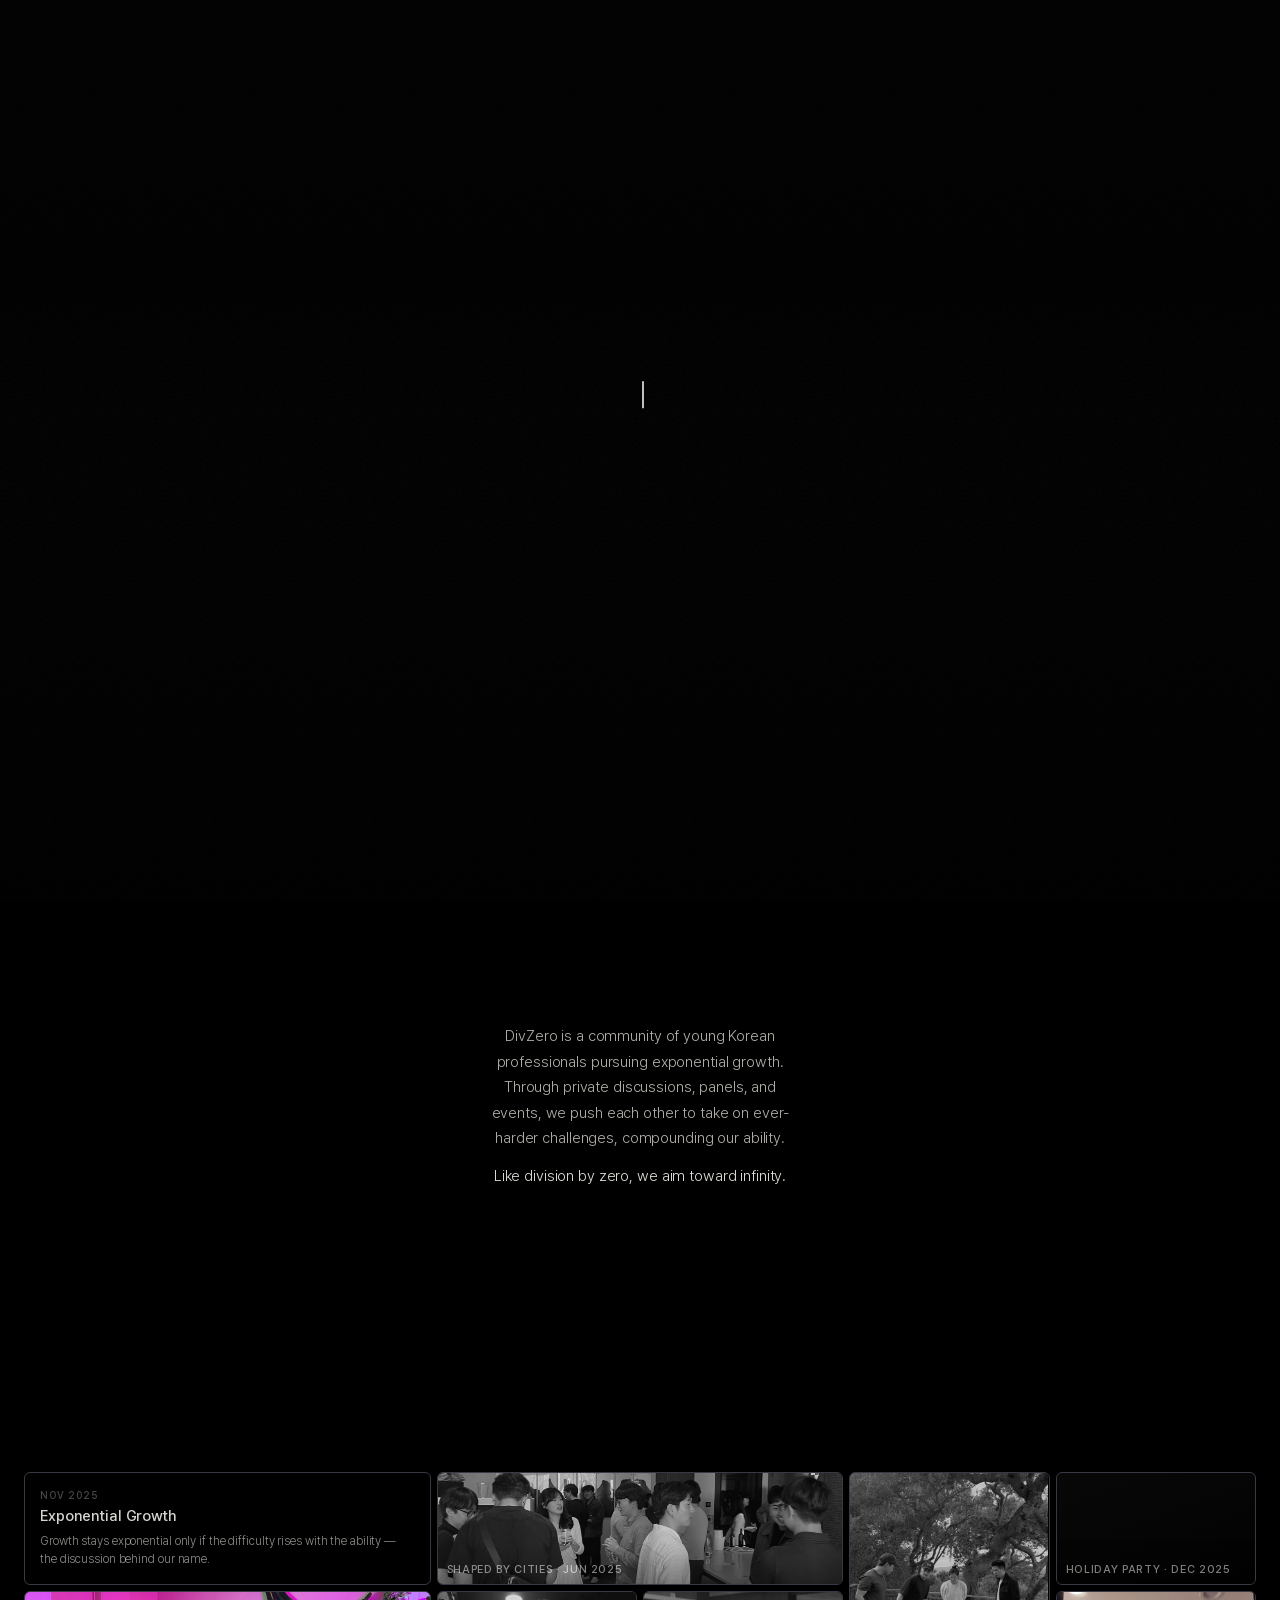
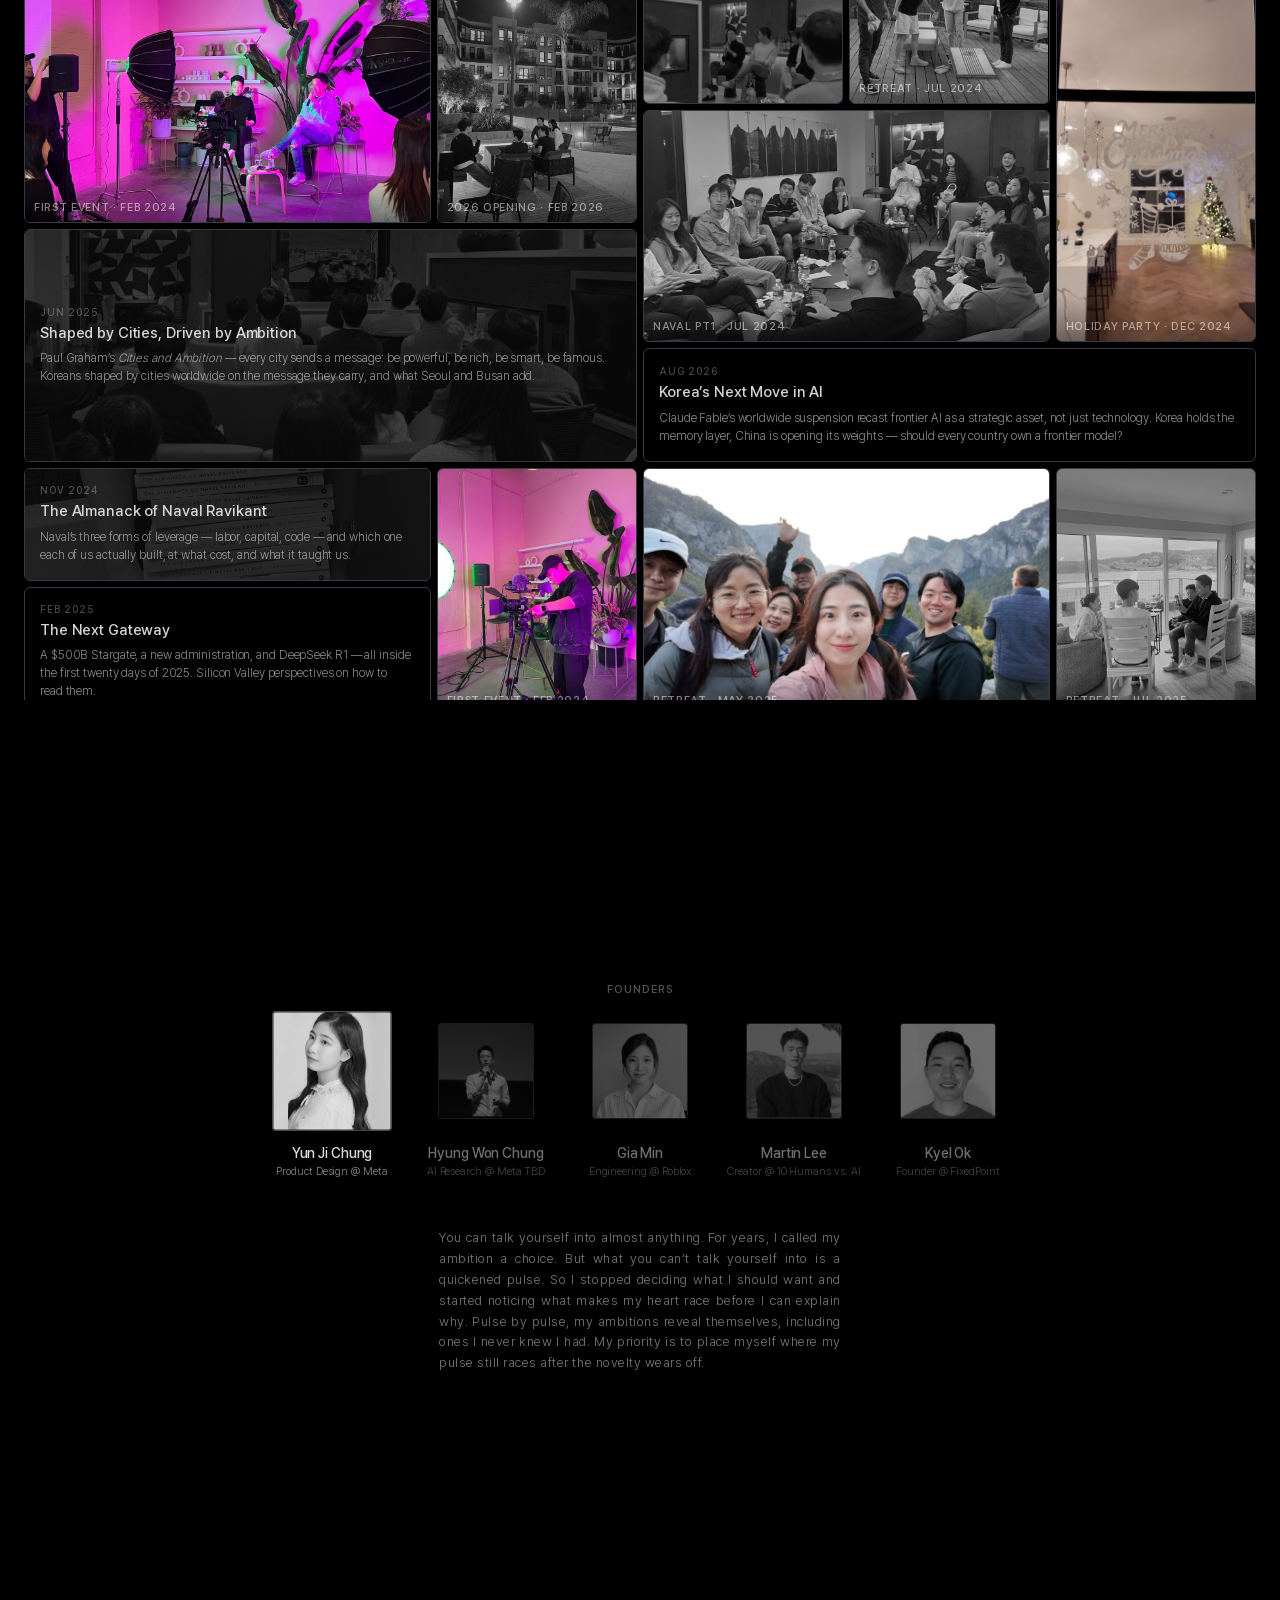
==== commit 35459b87: "Update Hyung Won Chung's role to Meta TBD Co-Authored-By: Claude Sonnet 5 <noreply@anthropic.com>" ====
--- a/index.html
+++ b/index.html
@@ -135,7 +135,7 @@
             <div class="photo f-photo" data-asset-id="founder-hyungwon" aria-hidden="true"></div>
           </button>
           <a class="kname" href="https://www.linkedin.com/in/hyung-won-chung-5801b9a4/" target="_blank" rel="noopener">Hyung Won Chung</a>
-          <span class="krole">AI Research @ Meta Superintelligence Labs</span>
+          <span class="krole">AI Research @ Meta TBD</span>
         </div>
         <div class="kthumb">
           <button class="kpick" type="button" aria-label="Show Gia Min&rsquo;s introduction">
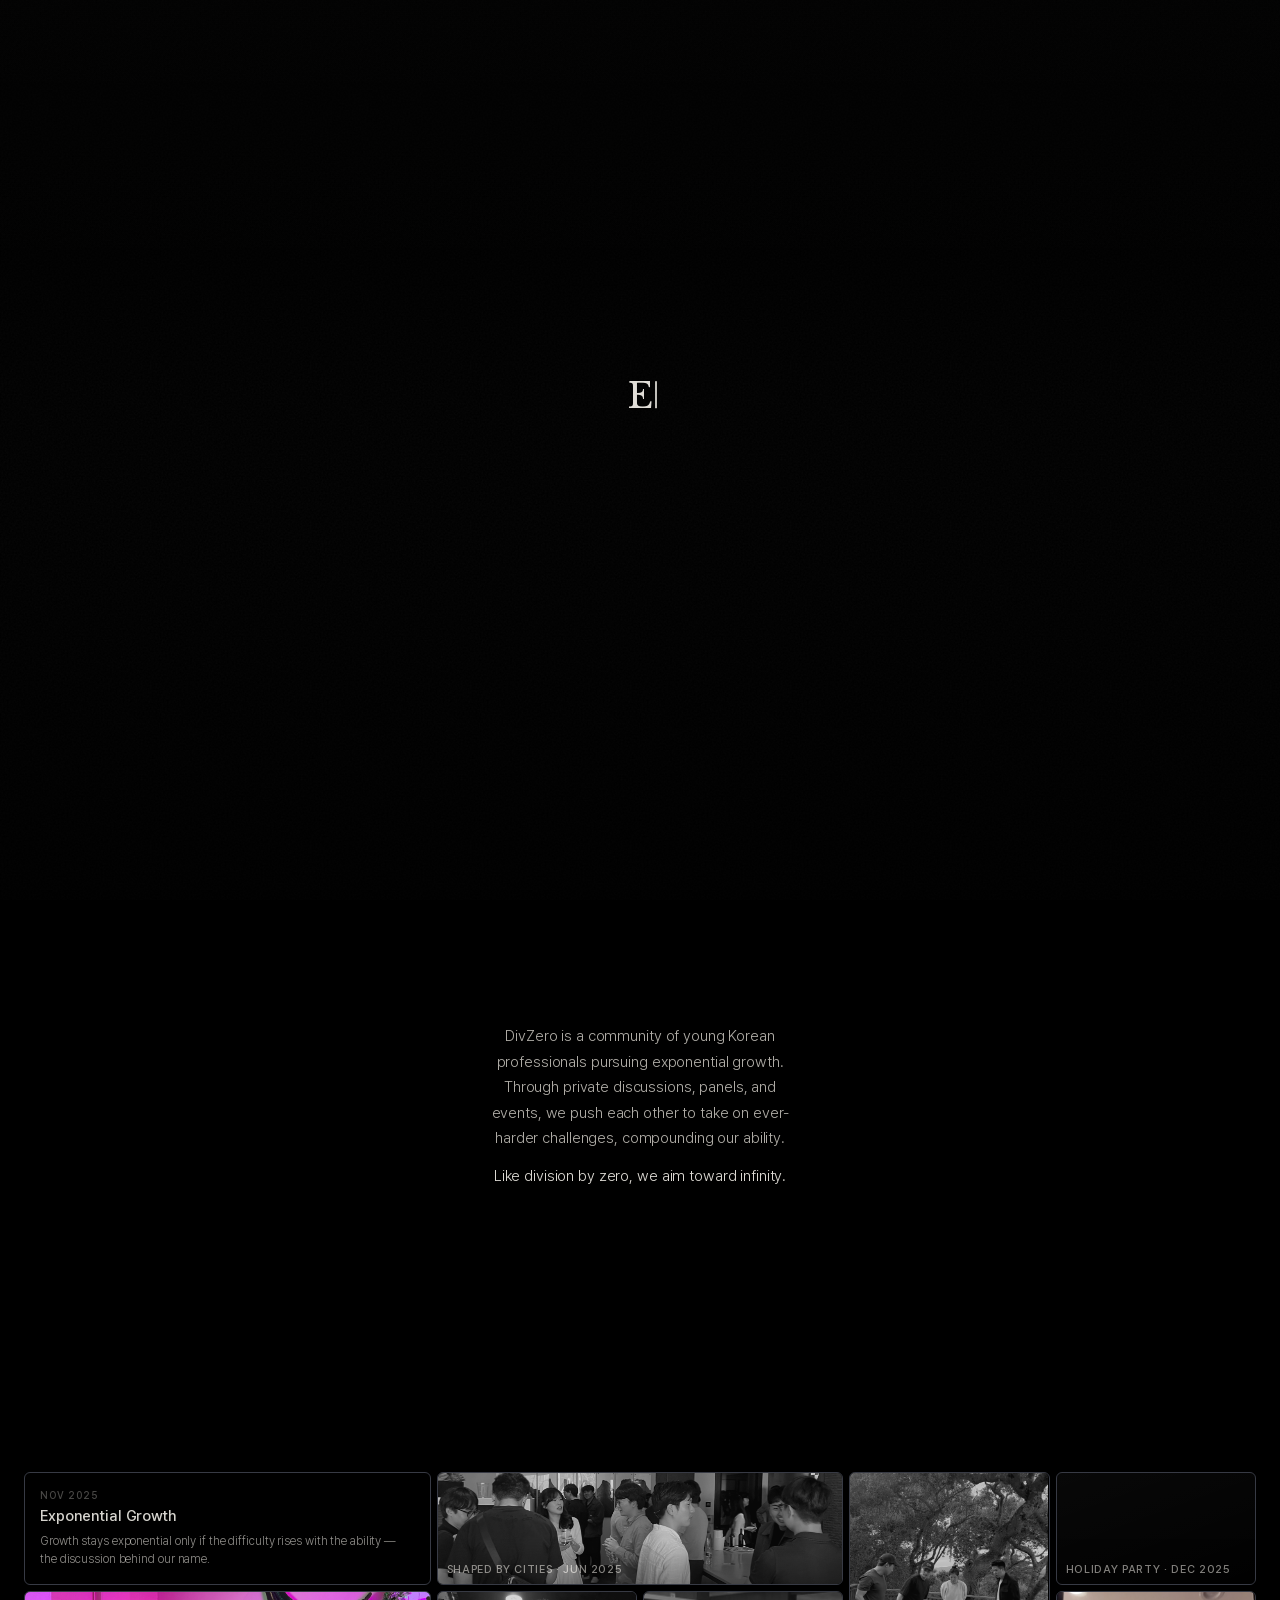
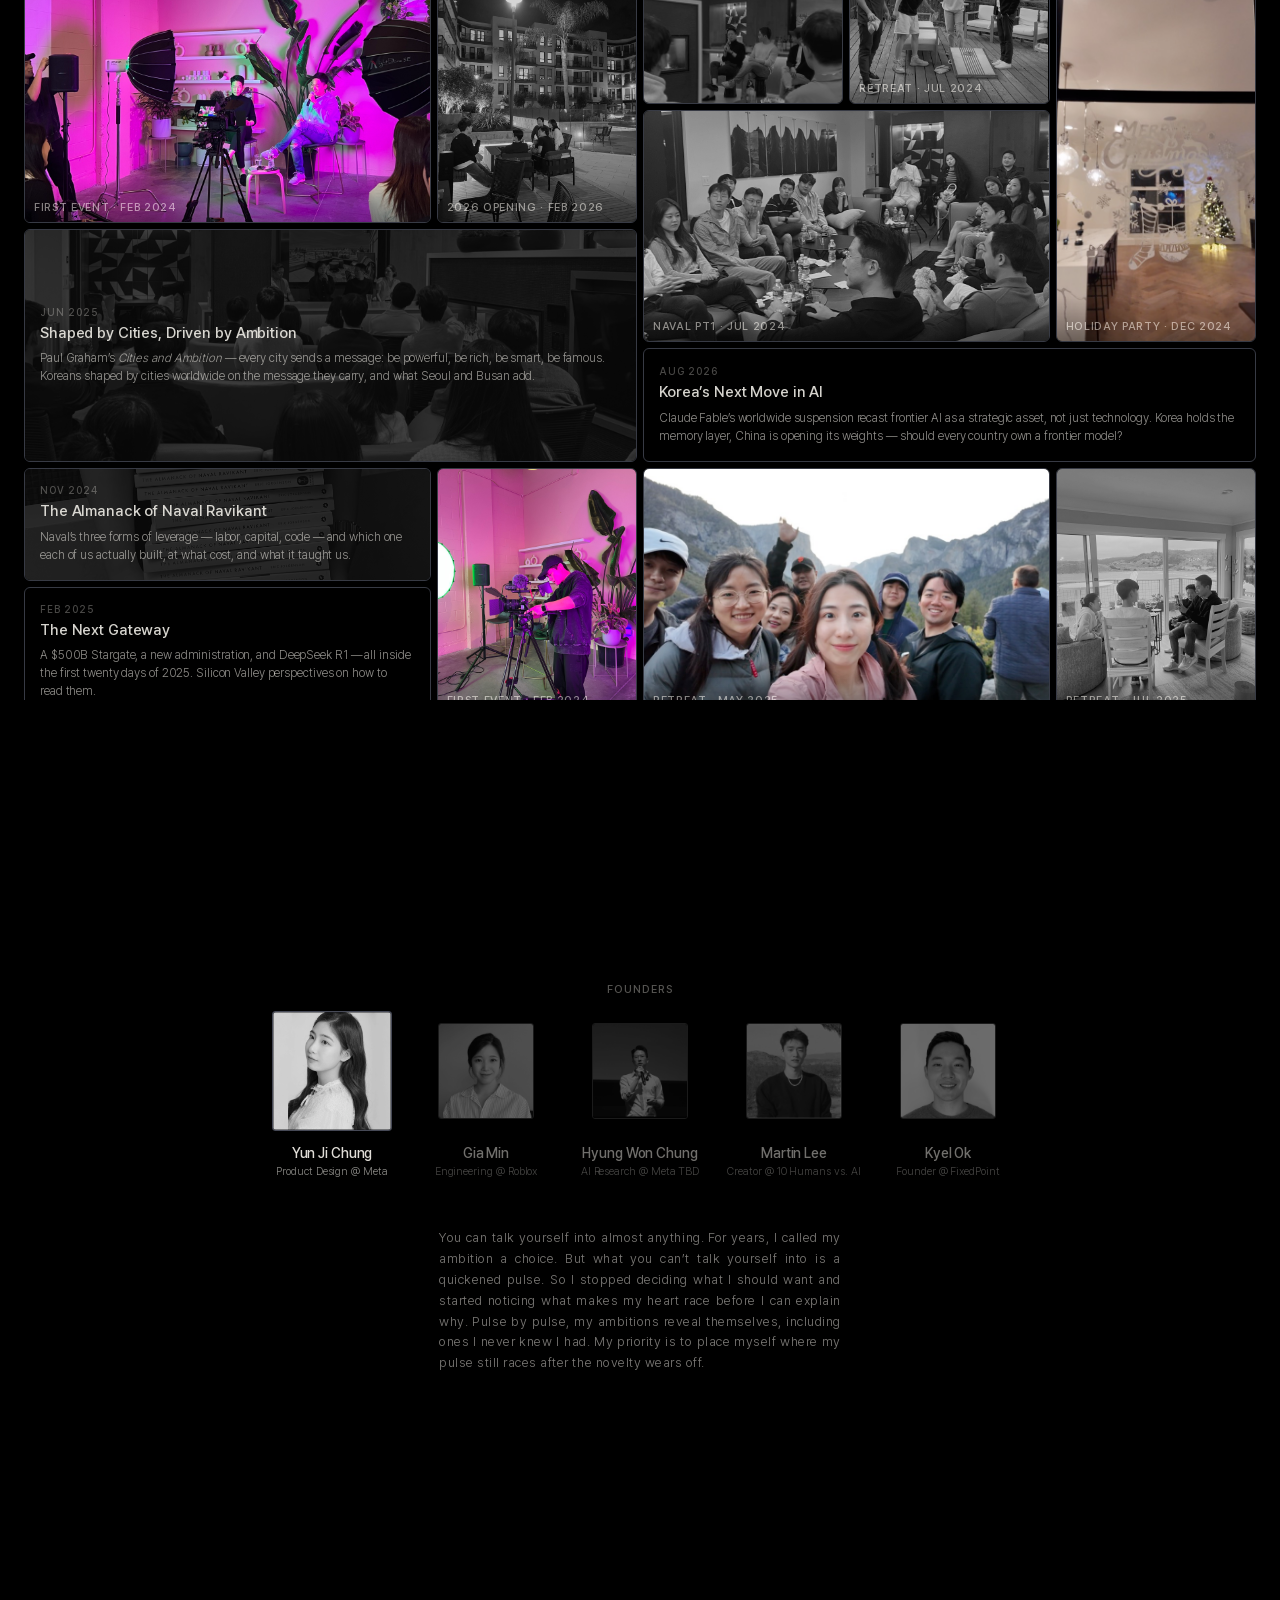
==== commit 83e45121: "Reorder founder thumbnails: Gia before Hyung Won Co-Authored-By: Claude Sonnet 5 <noreply@anthropic." ====
--- a/index.html
+++ b/index.html
@@ -131,18 +131,18 @@
           <span class="krole">Product Design @ Meta</span>
         </div>
         <div class="kthumb">
+          <button class="kpick" type="button" aria-label="Show Gia Min&rsquo;s introduction">
+            <div class="photo f-photo" data-asset-id="founder-gia" aria-hidden="true"></div>
+          </button>
+          <a class="kname" href="https://www.linkedin.com/in/gia-min/" target="_blank" rel="noopener">Gia Min</a>
+          <span class="krole">Engineering @ Roblox</span>
+        </div>
+        <div class="kthumb">
           <button class="kpick" type="button" aria-label="Show Hyung Won Chung&rsquo;s introduction">
             <div class="photo f-photo" data-asset-id="founder-hyungwon" aria-hidden="true"></div>
           </button>
           <a class="kname" href="https://www.linkedin.com/in/hyung-won-chung-5801b9a4/" target="_blank" rel="noopener">Hyung Won Chung</a>
           <span class="krole">AI Research @ Meta TBD</span>
-        </div>
-        <div class="kthumb">
-          <button class="kpick" type="button" aria-label="Show Gia Min&rsquo;s introduction">
-            <div class="photo f-photo" data-asset-id="founder-gia" aria-hidden="true"></div>
-          </button>
-          <a class="kname" href="https://www.linkedin.com/in/gia-min/" target="_blank" rel="noopener">Gia Min</a>
-          <span class="krole">Engineering @ Roblox</span>
         </div>
         <div class="kthumb">
           <button class="kpick" type="button" aria-label="Show Martin Lee&rsquo;s introduction">
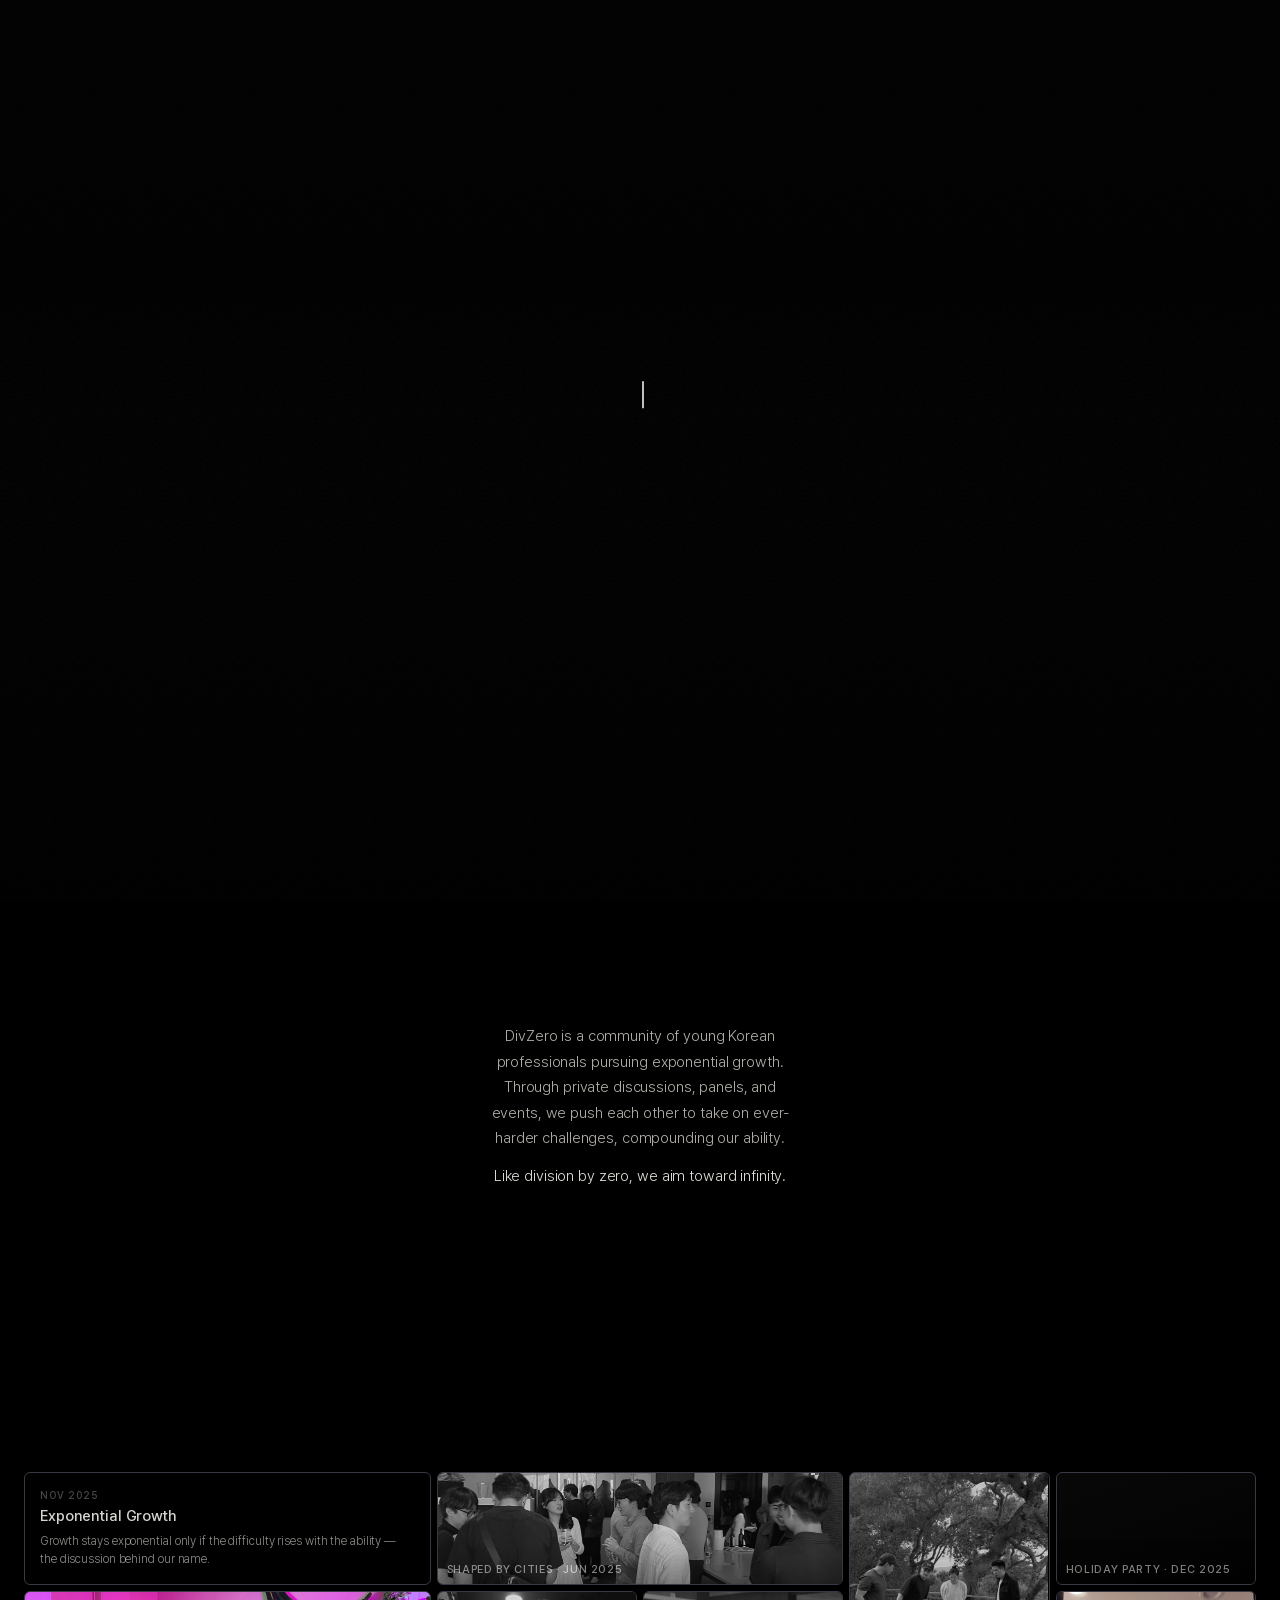
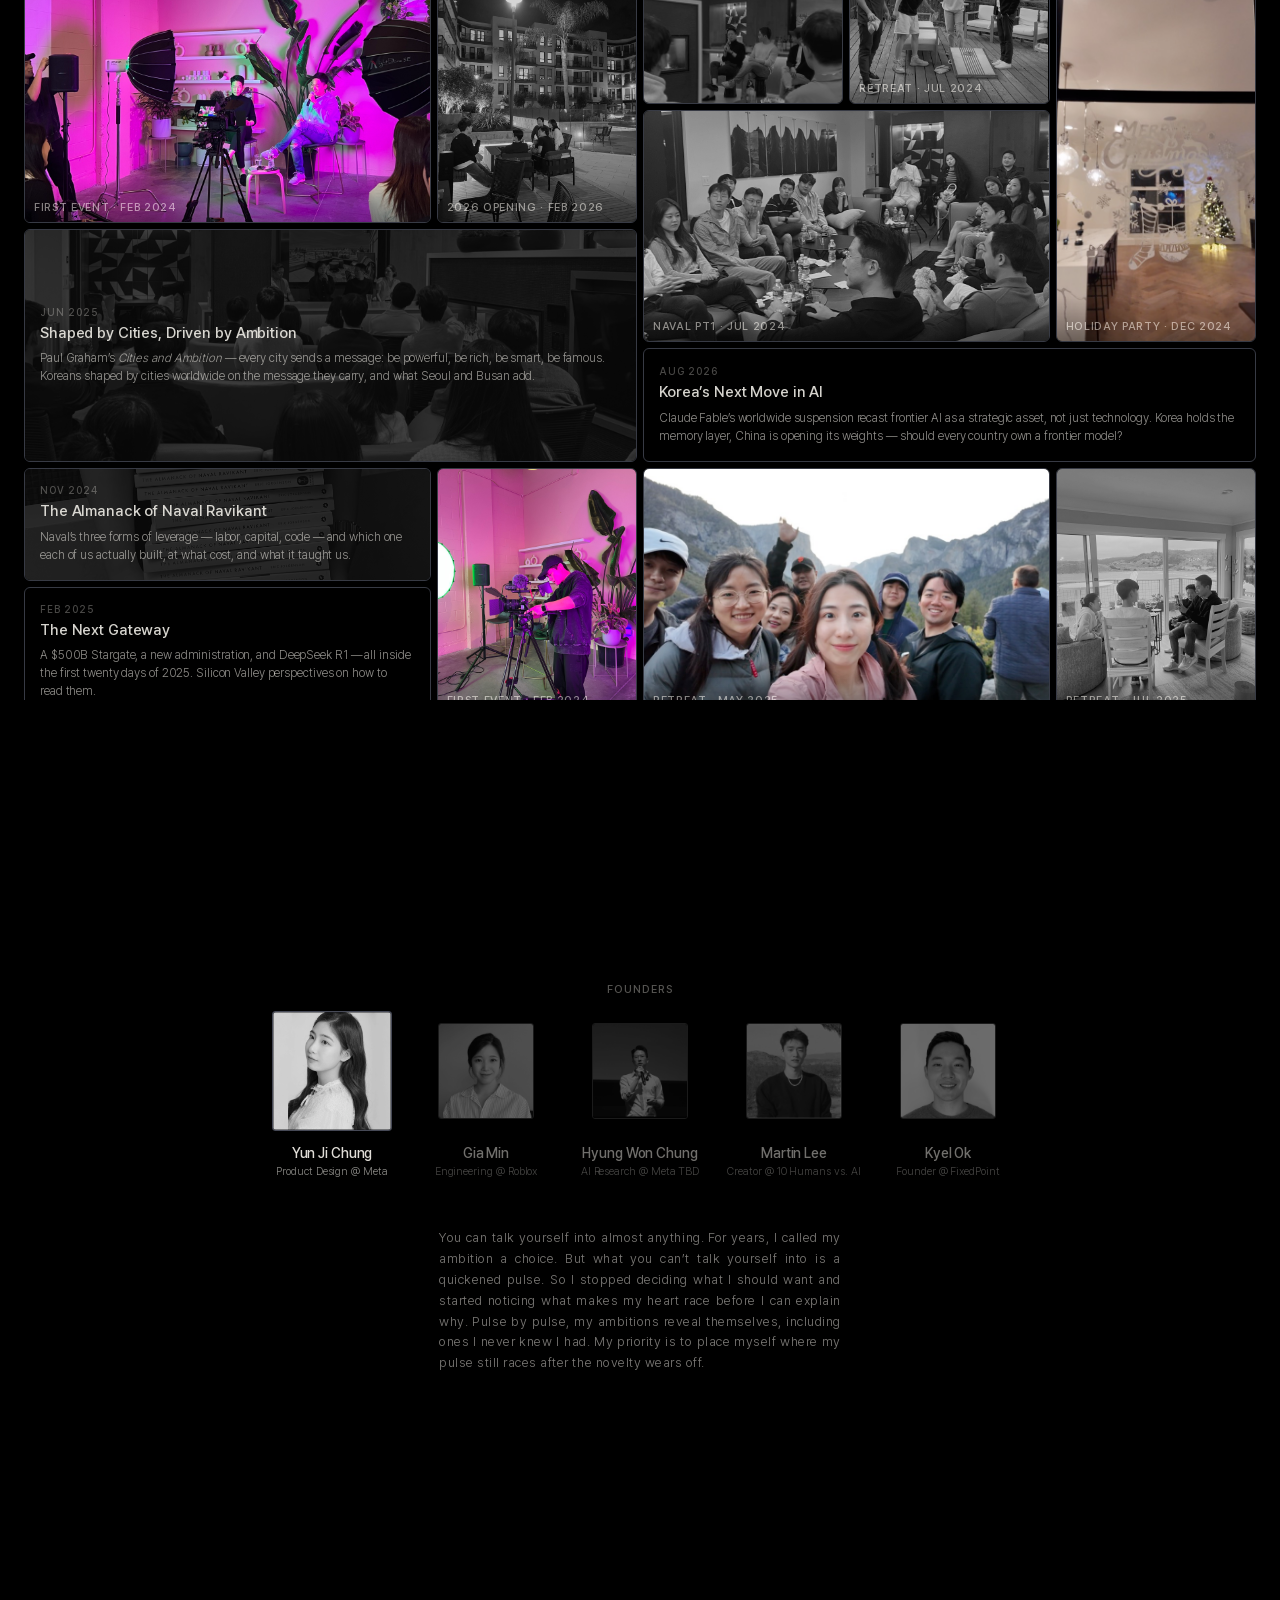
==== commit ff3de200: "Realign founder bio panels with reordered thumbnails Co-Authored-By: Claude Sonnet 5 <noreply@anthro" ====
--- a/index.html
+++ b/index.html
@@ -164,10 +164,10 @@
           <p class="kbio">You can talk yourself into almost anything. For years, I called my ambition a choice. But what you can&rsquo;t talk yourself into is a quickened pulse. So I stopped deciding what I should want and started noticing what makes my heart race before I can explain why. Pulse by pulse, my ambitions reveal themselves, including ones I never knew I had. My priority is to place myself where my pulse still races after the novelty wears off.</p>
         </div>
         <div class="kcap">
-          <p class="kbio"></p>
+          <p class="kbio">The realizations I value most are the ones that travel. They begin with one problem, then quietly reach beyond it, revealing a pattern no single instance could show. But ideas rarely travel that far on their own. They gain range by meeting other ideas and perspectives. One insight reframes another, and partial views come together until a larger structure appears. I strive to work in much the same way: moving across contexts, tracing what connects them, and bringing people and ideas into contact. What moves me is the moment an underlying abstraction becomes more than an answer to one question and begins to travel from one mind to another, gathering meaning and consequence as it goes.</p>
         </div>
         <div class="kcap">
-          <p class="kbio">The realizations I value most are the ones that travel. They begin with one problem, then quietly reach beyond it, revealing a pattern no single instance could show. But ideas rarely travel that far on their own. They gain range by meeting other ideas and perspectives. One insight reframes another, and partial views come together until a larger structure appears. I strive to work in much the same way: moving across contexts, tracing what connects them, and bringing people and ideas into contact. What moves me is the moment an underlying abstraction becomes more than an answer to one question and begins to travel from one mind to another, gathering meaning and consequence as it goes.</p>
+          <p class="kbio"></p>
         </div>
         <div class="kcap">
           <p class="kbio">I do what I do because I aspire to make sense of myself and leave something meaningful behind. Everything I think circles the same questions: what matters, who I&rsquo;m becoming, and whether my contributions are positive. Beneath it all, I want to understand, to be understood, and to know that my time here mattered.</p>
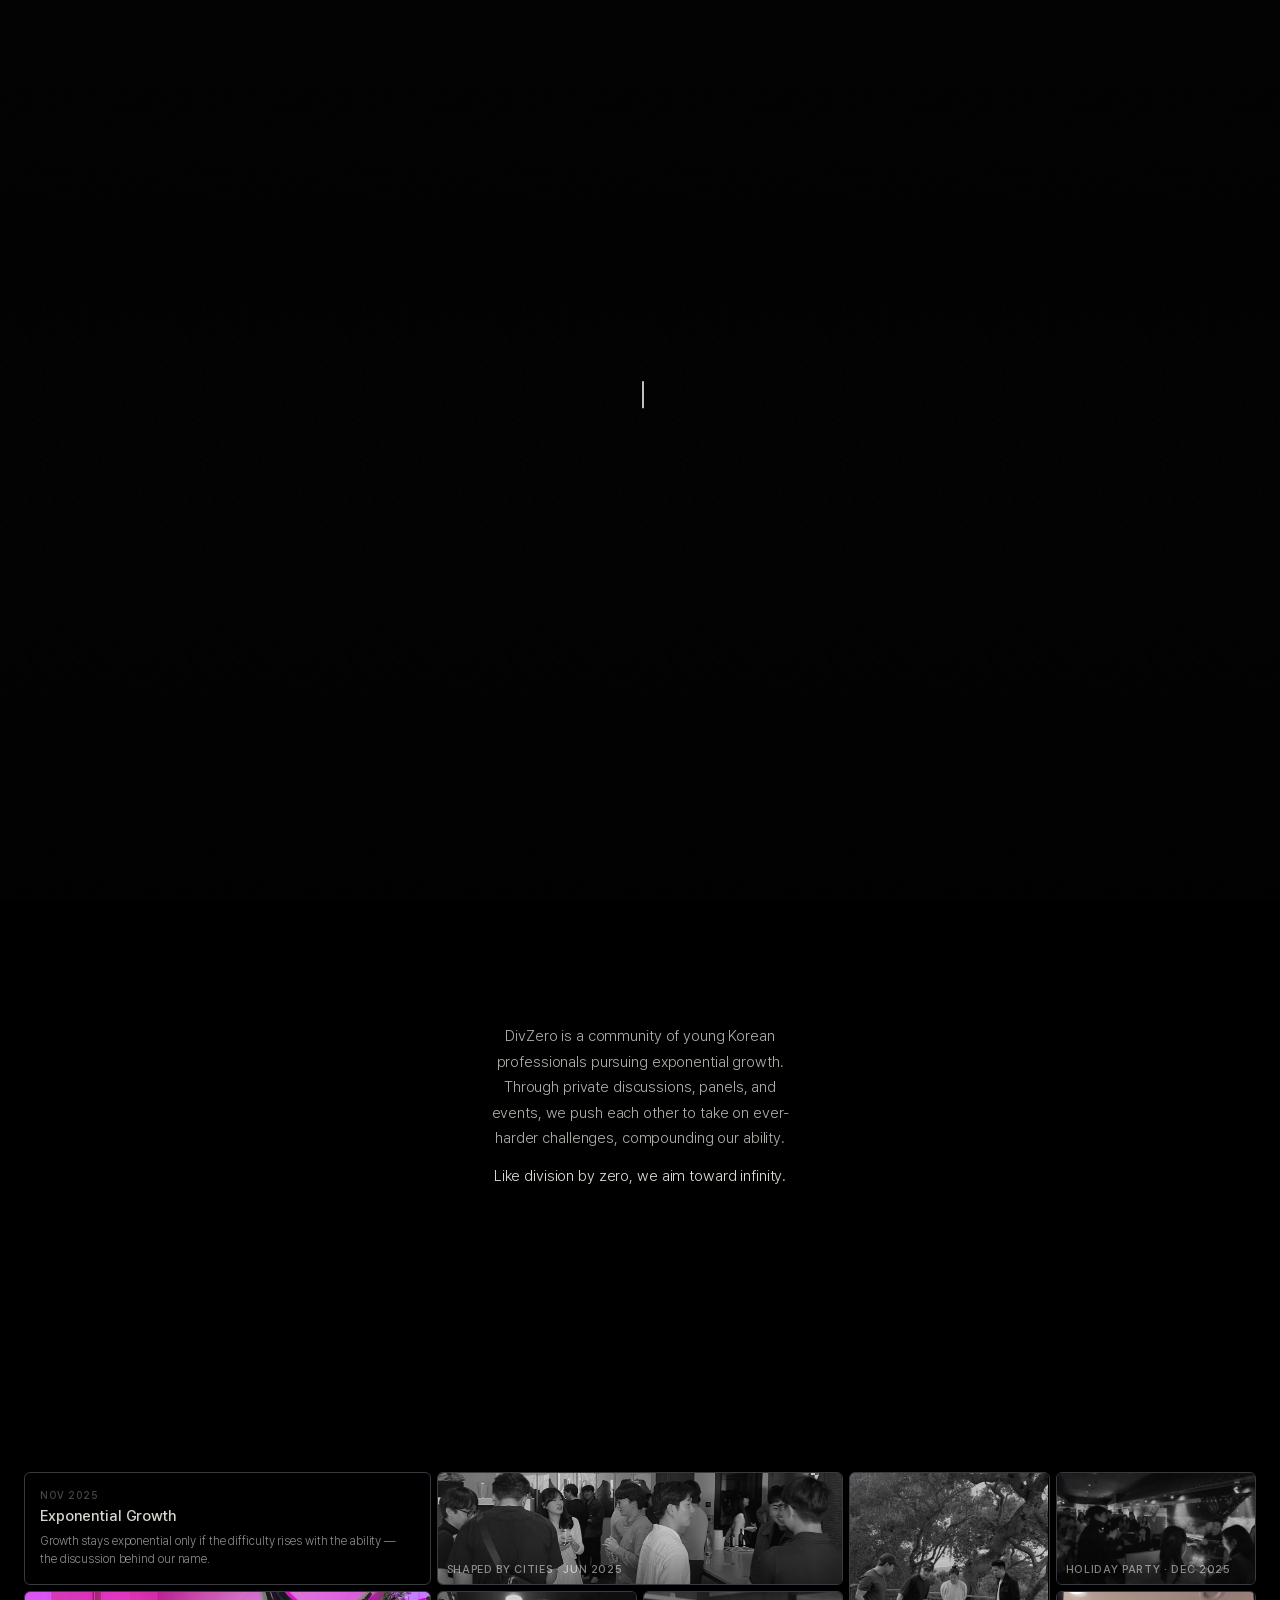
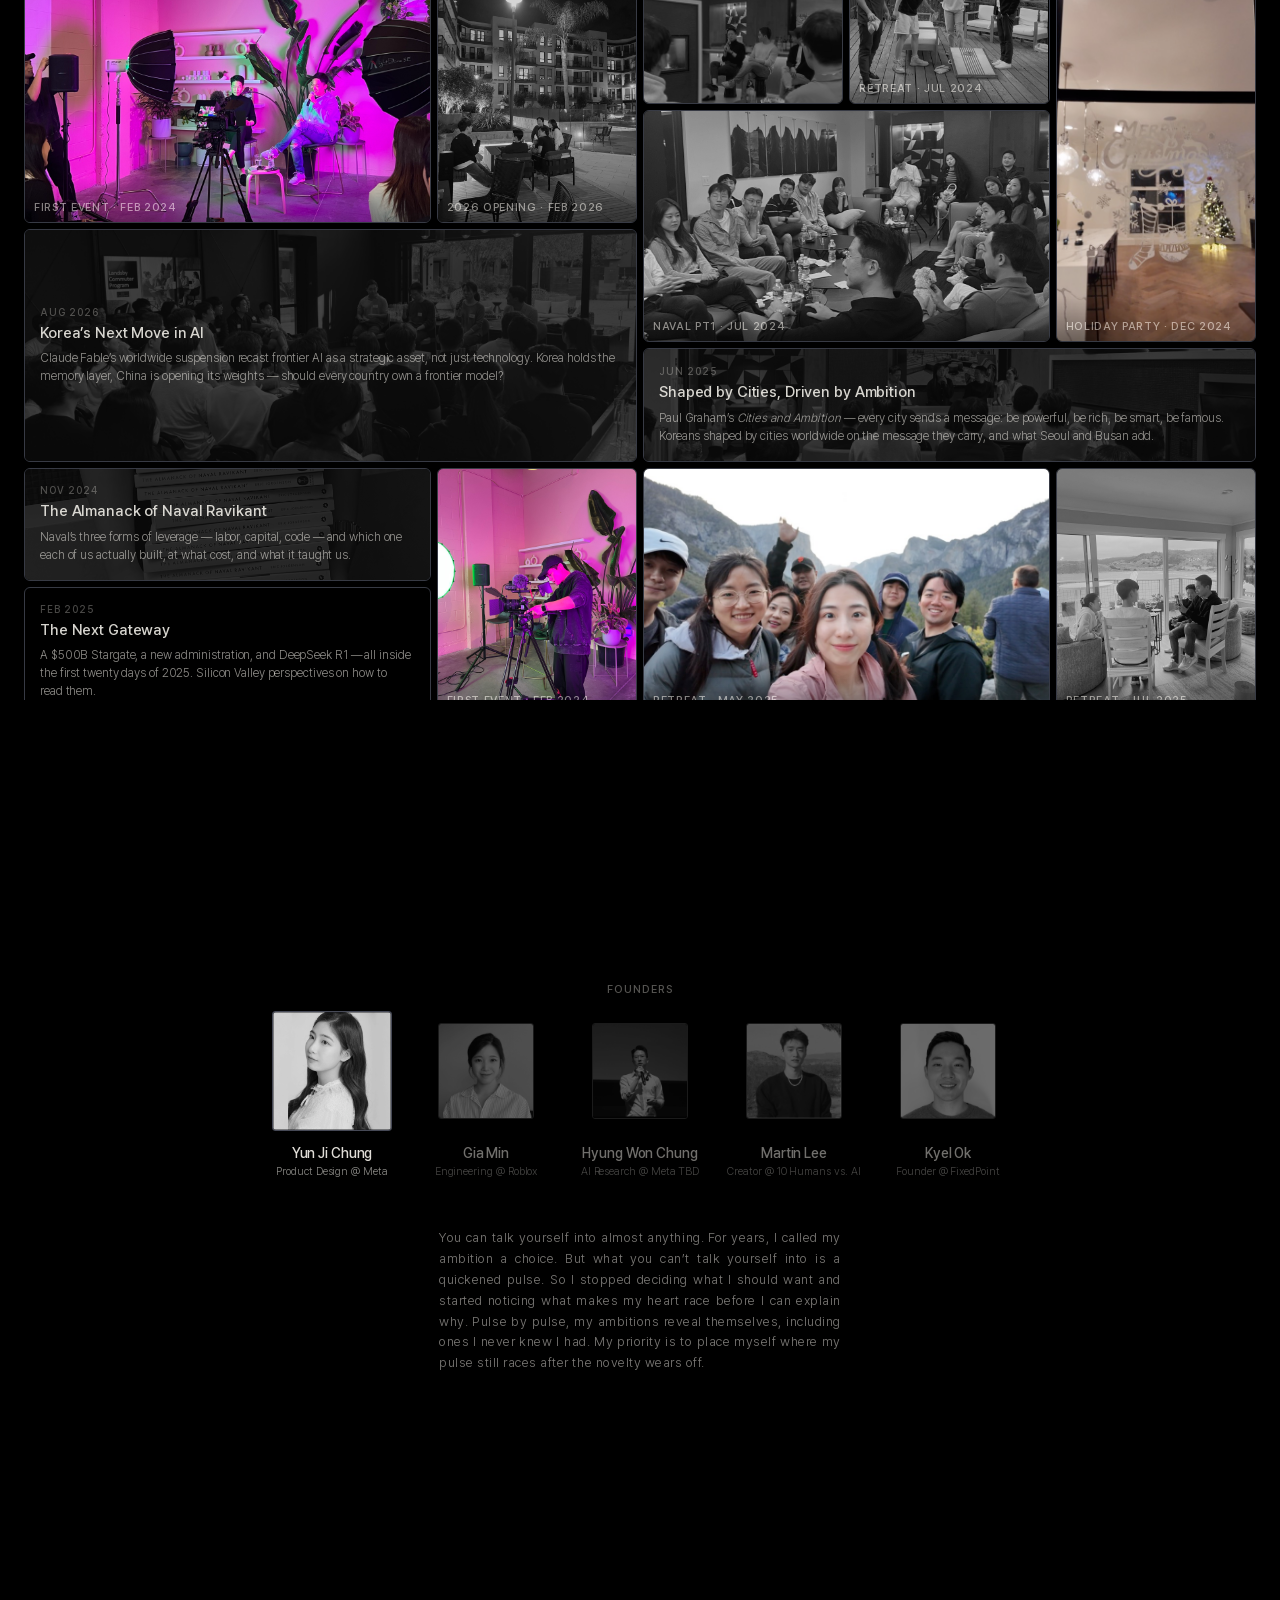
==== commit 768bb1c0: "Rehang the wall: Korea's Next Move takes the large frame The two plates trade places — Korea's Next " ====
--- a/index.html
+++ b/index.html
@@ -54,11 +54,11 @@
         <div class="photo" data-asset-id="2025-cities" aria-hidden="true"></div>
         <figcaption class="wcap">Shaped by Cities &middot; Jun 2025</figcaption>
       </figure>
-      <a class="wtile wplate" href="https://luma.com/i8ck5wrg" target="_blank" rel="noopener">
-        <div class="photo" data-asset-id="2025-june" aria-hidden="true"></div>
-        <p class="plabel">Jun 2025</p>
-        <h3 class="ptitle">Shaped by Cities, Driven by Ambition</h3>
-        <p class="precap">Paul Graham&rsquo;s <em>Cities and Ambition</em> &mdash; every city sends a message: be powerful, be rich, be smart, be famous. Koreans shaped by cities worldwide on the message they carry, and what Seoul and Busan add.</p>
+      <a class="wtile wplate" href="https://luma.com/2g9kdx8p" target="_blank" rel="noopener">
+        <div class="photo" data-asset-id="2026-korea-ai" aria-hidden="true"></div>
+        <p class="plabel">Aug 2026</p>
+        <h3 class="ptitle">Korea&rsquo;s Next Move in AI</h3>
+        <p class="precap">Claude Fable&rsquo;s worldwide suspension recast frontier AI as a strategic asset, not just technology. Korea holds the memory layer, China is opening its weights &mdash; should every country own a frontier model?</p>
       </a>
       <a class="wtile wplate" href="https://docs.google.com/forms/d/e/1FAIpQLSdVa_gbNQNfjir1k5J3Ua-74tyen4RtYiyEXK9iKBokWnVQMg/viewform" target="_blank" rel="noopener">
         <div class="photo" data-asset-id="2024-almanack" aria-hidden="true"></div>
@@ -110,10 +110,11 @@
         <div class="photo" data-asset-id="2025-retreat-may" aria-hidden="true"></div>
         <figcaption class="wcap">Retreat &middot; May 2025</figcaption>
       </figure>
-      <a class="wtile wplate" href="https://luma.com/2g9kdx8p" target="_blank" rel="noopener">
-        <p class="plabel">Aug 2026</p>
-        <h3 class="ptitle">Korea&rsquo;s Next Move in AI</h3>
-        <p class="precap">Claude Fable&rsquo;s worldwide suspension recast frontier AI as a strategic asset, not just technology. Korea holds the memory layer, China is opening its weights &mdash; should every country own a frontier model?</p>
+      <a class="wtile wplate" href="https://luma.com/i8ck5wrg" target="_blank" rel="noopener">
+        <div class="photo" data-asset-id="2025-cities-wide" aria-hidden="true"></div>
+        <p class="plabel">Jun 2025</p>
+        <h3 class="ptitle">Shaped by Cities, Driven by Ambition</h3>
+        <p class="precap">Paul Graham&rsquo;s <em>Cities and Ambition</em> &mdash; every city sends a message: be powerful, be rich, be smart, be famous. Koreans shaped by cities worldwide on the message they carry, and what Seoul and Busan add.</p>
       </a>
       </div>
     </div>
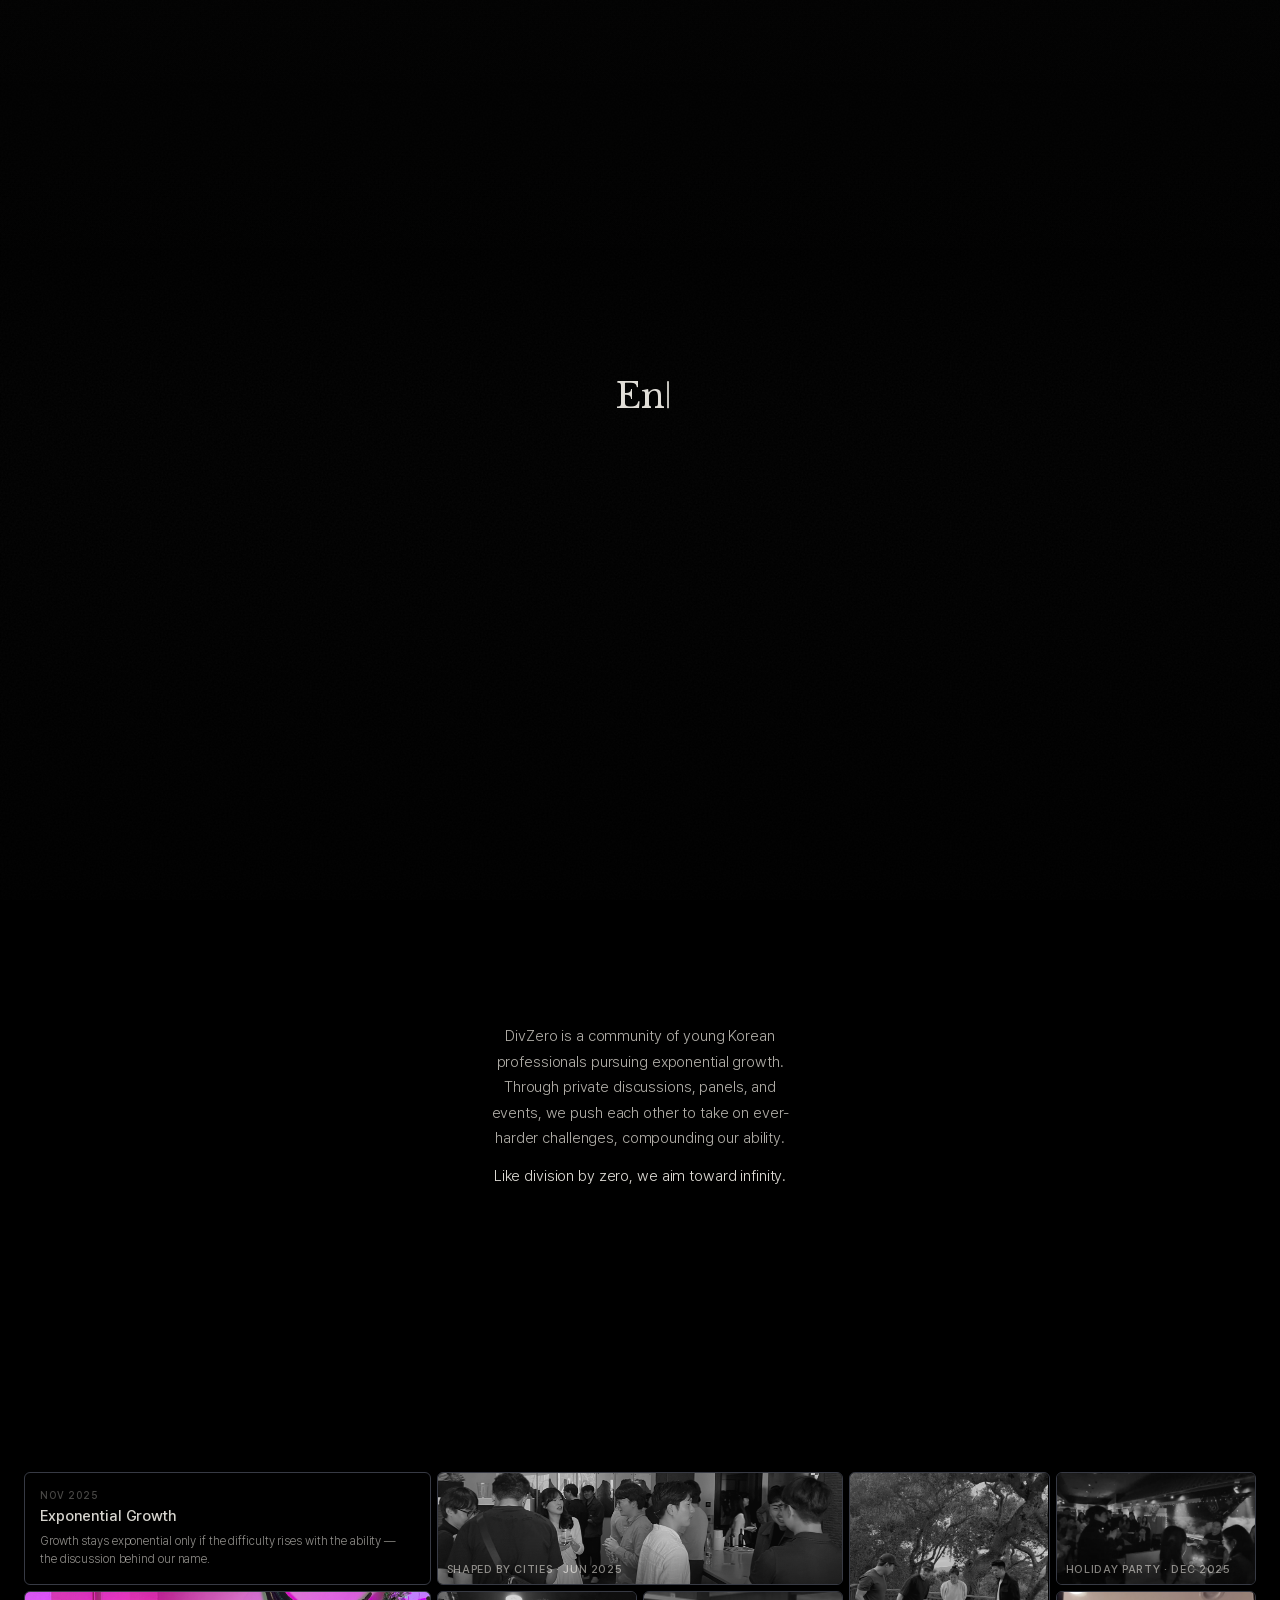
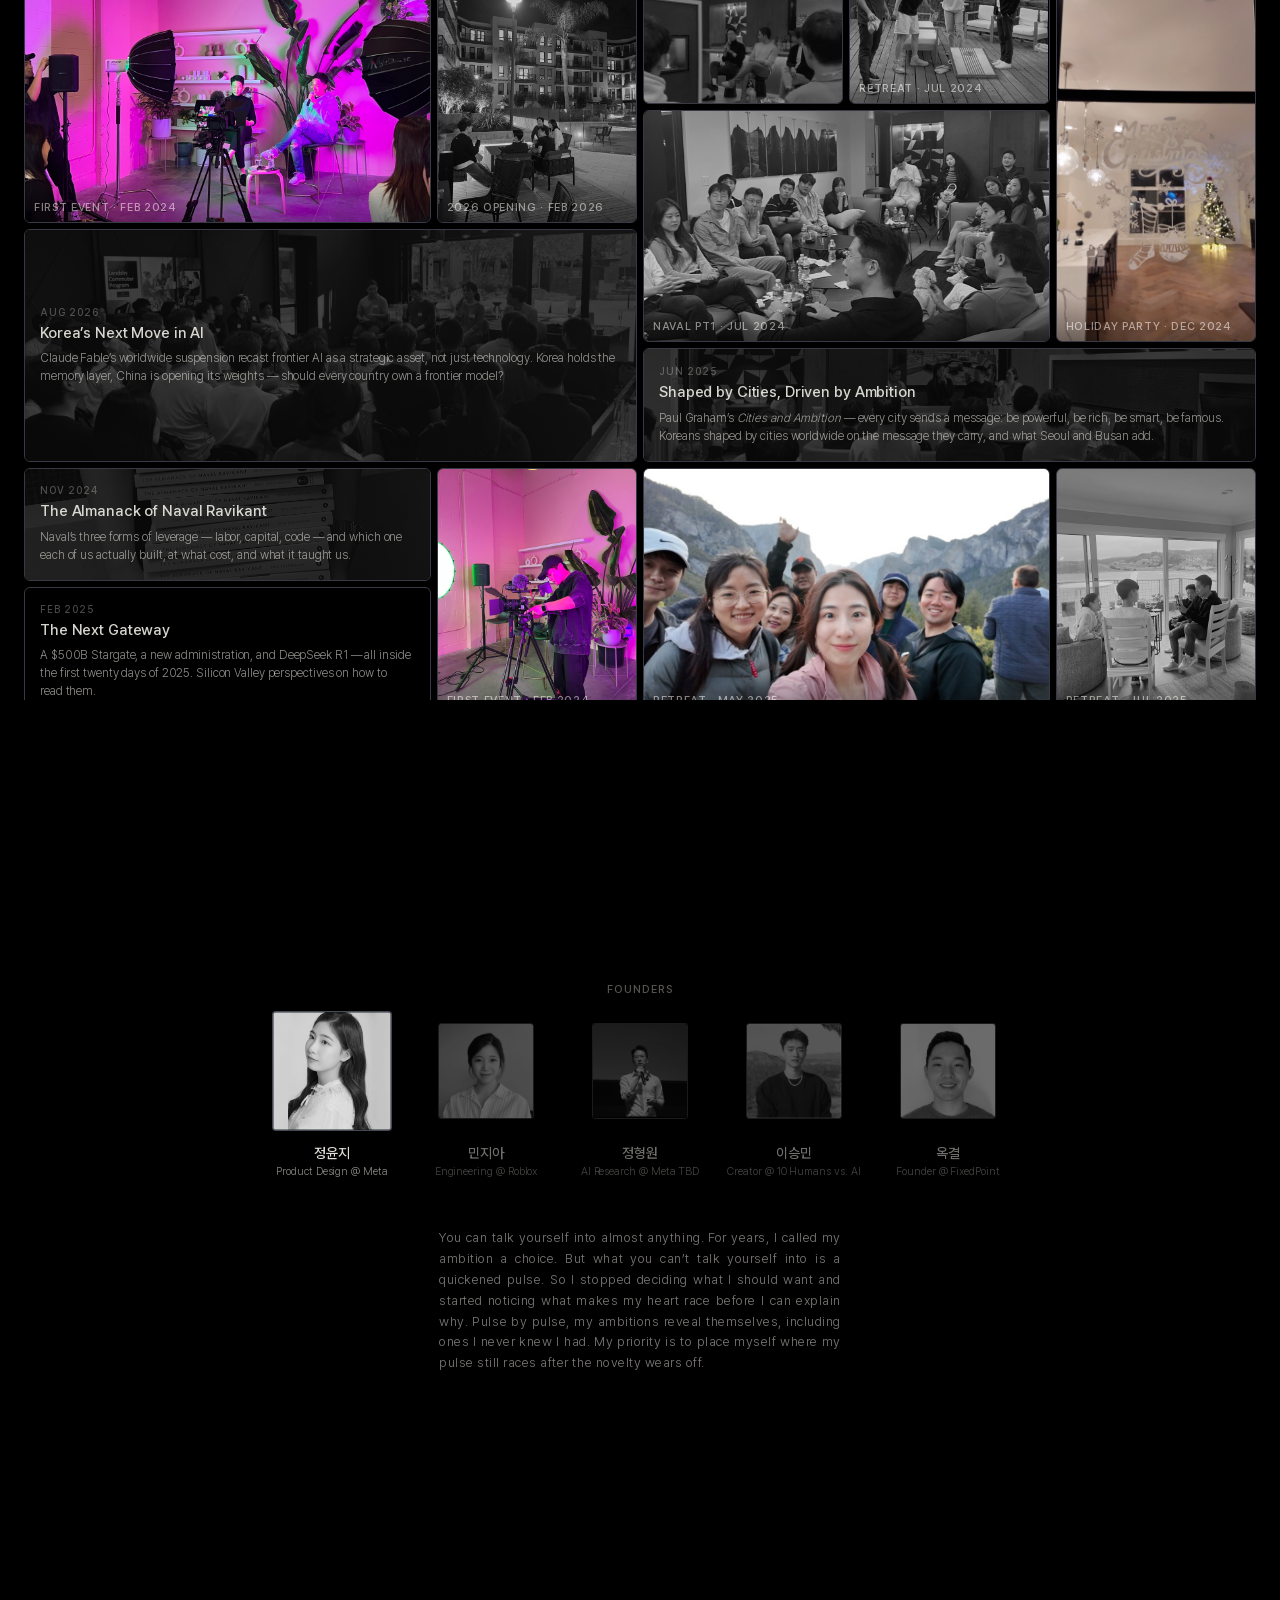
==== commit ac44f99c: "Set the founders' names in Korean The five names now stand as 정윤지, 민지아, 정형원, 이승민, 옥결 — the same orde" ====
--- a/index.html
+++ b/index.html
@@ -125,38 +125,38 @@
       <p class="tally">Founders</p>
       <div class="kstack">
         <div class="kthumb active">
-          <button class="kpick" type="button" aria-label="Show Yun Ji Chung&rsquo;s introduction">
+          <button class="kpick" type="button" aria-label="Show 정윤지&rsquo;s introduction">
             <div class="photo f-photo" data-asset-id="founder-yunji" aria-hidden="true"></div>
           </button>
-          <a class="kname" href="https://www.linkedin.com/in/yunjichung/" target="_blank" rel="noopener">Yun Ji Chung</a>
+          <a class="kname" href="https://www.linkedin.com/in/yunjichung/" target="_blank" rel="noopener" lang="ko">정윤지</a>
           <span class="krole">Product Design @ Meta</span>
         </div>
         <div class="kthumb">
-          <button class="kpick" type="button" aria-label="Show Gia Min&rsquo;s introduction">
+          <button class="kpick" type="button" aria-label="Show 민지아&rsquo;s introduction">
             <div class="photo f-photo" data-asset-id="founder-gia" aria-hidden="true"></div>
           </button>
-          <a class="kname" href="https://www.linkedin.com/in/gia-min/" target="_blank" rel="noopener">Gia Min</a>
+          <a class="kname" href="https://www.linkedin.com/in/gia-min/" target="_blank" rel="noopener" lang="ko">민지아</a>
           <span class="krole">Engineering @ Roblox</span>
         </div>
         <div class="kthumb">
-          <button class="kpick" type="button" aria-label="Show Hyung Won Chung&rsquo;s introduction">
+          <button class="kpick" type="button" aria-label="Show 정형원&rsquo;s introduction">
             <div class="photo f-photo" data-asset-id="founder-hyungwon" aria-hidden="true"></div>
           </button>
-          <a class="kname" href="https://www.linkedin.com/in/hyung-won-chung-5801b9a4/" target="_blank" rel="noopener">Hyung Won Chung</a>
+          <a class="kname" href="https://www.linkedin.com/in/hyung-won-chung-5801b9a4/" target="_blank" rel="noopener" lang="ko">정형원</a>
           <span class="krole">AI Research @ Meta TBD</span>
         </div>
         <div class="kthumb">
-          <button class="kpick" type="button" aria-label="Show Martin Lee&rsquo;s introduction">
+          <button class="kpick" type="button" aria-label="Show 이승민&rsquo;s introduction">
             <div class="photo f-photo" data-asset-id="founder-martin" aria-hidden="true"></div>
           </button>
-          <a class="kname" href="https://www.linkedin.com/in/mrtle/" target="_blank" rel="noopener">Martin Lee</a>
+          <a class="kname" href="https://www.linkedin.com/in/mrtle/" target="_blank" rel="noopener" lang="ko">이승민</a>
           <span class="krole">Creator @ 10 Humans vs. AI</span>
         </div>
         <div class="kthumb">
-          <button class="kpick" type="button" aria-label="Show Kyel Ok&rsquo;s introduction">
+          <button class="kpick" type="button" aria-label="Show 옥결&rsquo;s introduction">
             <div class="photo f-photo" data-asset-id="founder-kyel" aria-hidden="true"></div>
           </button>
-          <a class="kname" href="https://www.linkedin.com/in/kyelok/" target="_blank" rel="noopener">Kyel Ok</a>
+          <a class="kname" href="https://www.linkedin.com/in/kyelok/" target="_blank" rel="noopener" lang="ko">옥결</a>
           <span class="krole">Founder @ FixedPoint</span>
         </div>
       </div>
--- a/styles.css
+++ b/styles.css
@@ -2,11 +2,21 @@
    · statement serif: Libre Baskerville (OFL, 33KB latin) — high
      contrast, generous x-height. premium swap target: Klim Signifier.
    · everything sans: Pretendard Std variable (OFL, 292KB, wght
-     45–920) — built on Inter's bones, so the future 한글 layer
-     (full Pretendard's dynamic subsets) will share one voice.
-     premium swap target: Söhne / Suisse Int'l.
+     45–920) — built on Inter's bones, so the 한글 layer below
+     shares one voice. premium swap target: Söhne / Suisse Int'l.
+   · the 한글 layer: the SAME Pretendard, subset to the syllables
+     the page actually sets (the founders' names, 4KB). the latin
+     file carries no hangul, so a name would otherwise drop to
+     whatever the OS hands back — a second typeface in the one
+     place five names stand side by side. regenerate after ANY
+     change to a korean name, or the new syllable falls back alone:
+       pyftsubset PretendardVariable.woff2 \
+         --output-file=fonts/PretendardStdVariable-ko.woff2 \
+         --flavor=woff2 --text='정윤지민아형원이승옥결' \
+         --layout-features='*' --no-hinting --desubroutinize
    swapping premium in = replace the two files below and the first
-   name in each font list (--serif / body). */
+   name in each font list (--serif / body); a premium latin face
+   still leaves the 한글 layer to Pretendard. */
 @font-face {
   font-family: "Libre Baskerville";
   src: url("fonts/LibreBaskerville-latin.woff2") format("woff2");
@@ -19,6 +29,16 @@
   src: url("fonts/PretendardStdVariable.woff2") format("woff2-variations");
   font-weight: 45 920;
   font-display: swap;
+}
+
+/* the 한글 layer, same family and same axis — the unicode-range
+   keeps this off the wire for anything the latin file can set */
+@font-face {
+  font-family: "Pretendard Std";
+  src: url("fonts/PretendardStdVariable-ko.woff2") format("woff2-variations");
+  font-weight: 45 920;
+  font-display: swap;
+  unicode-range: U+AC00-D7A3;
 }
 
 * { box-sizing: border-box; }
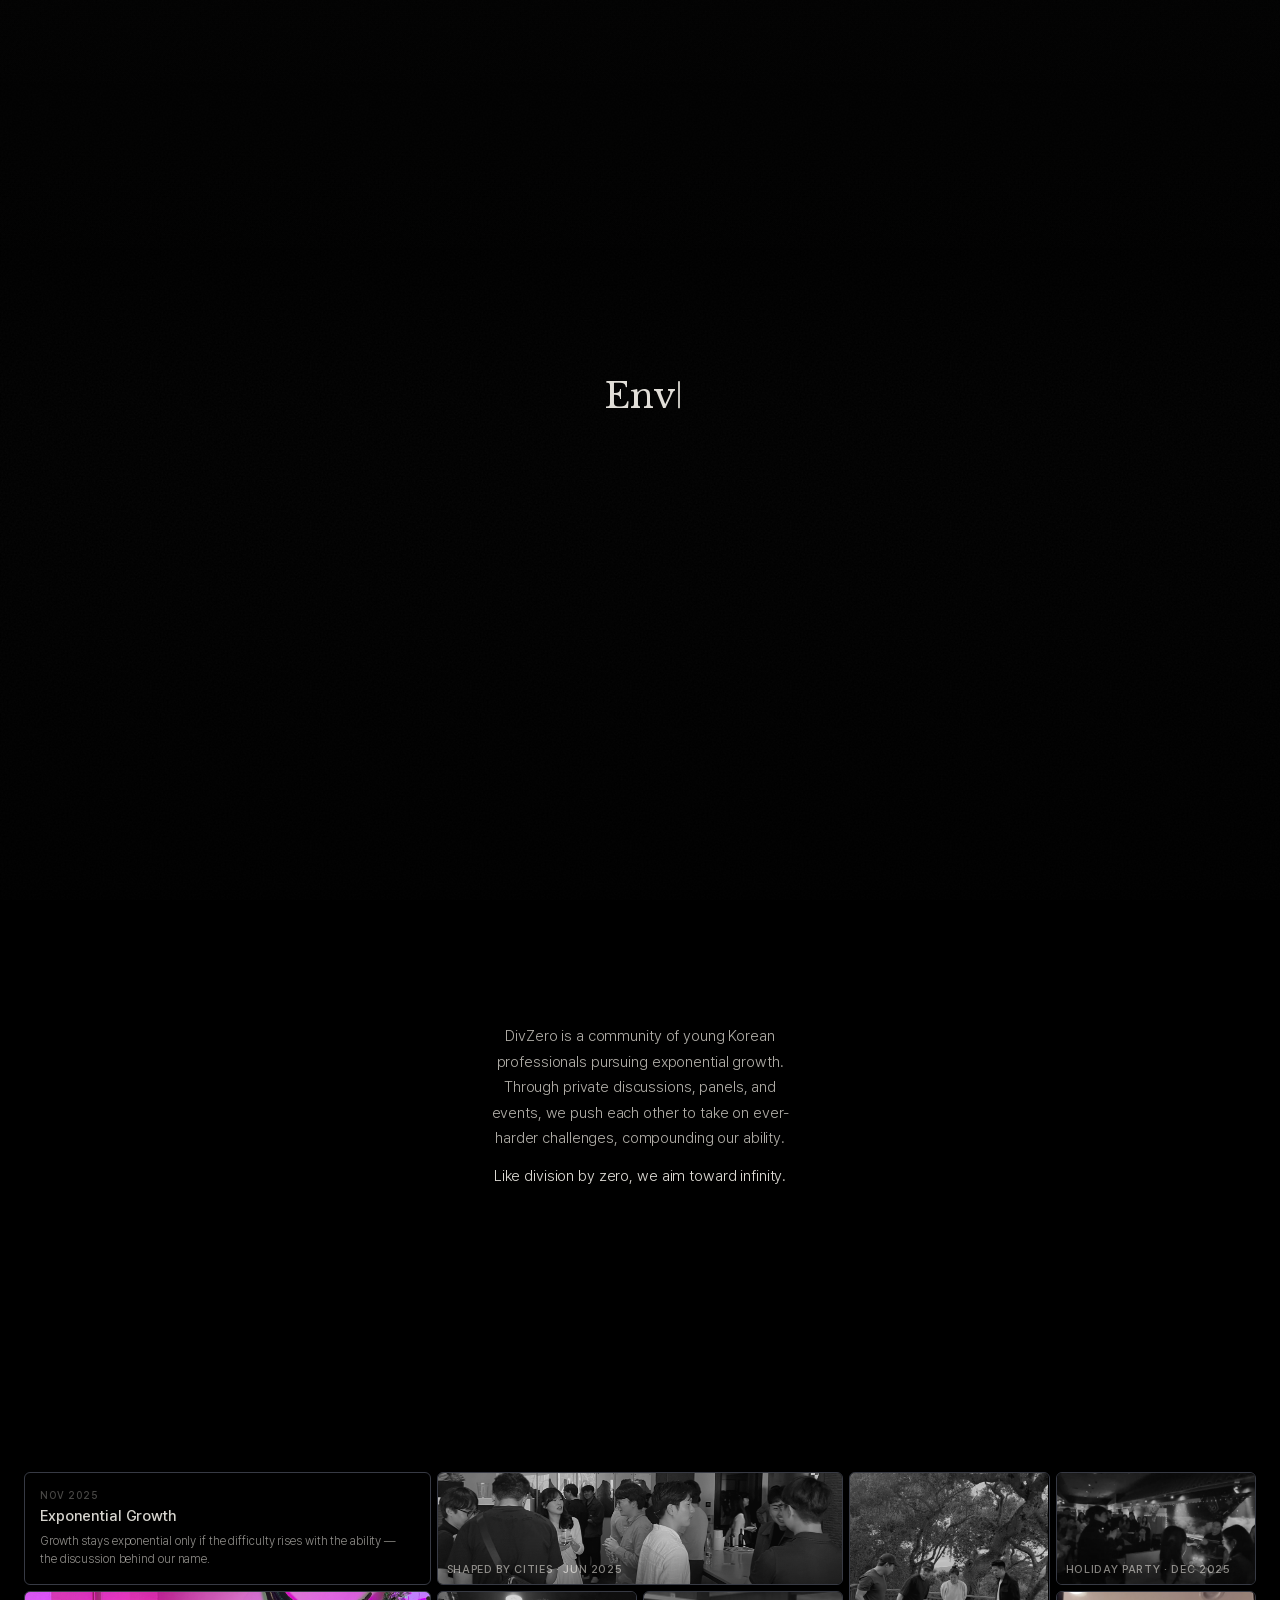
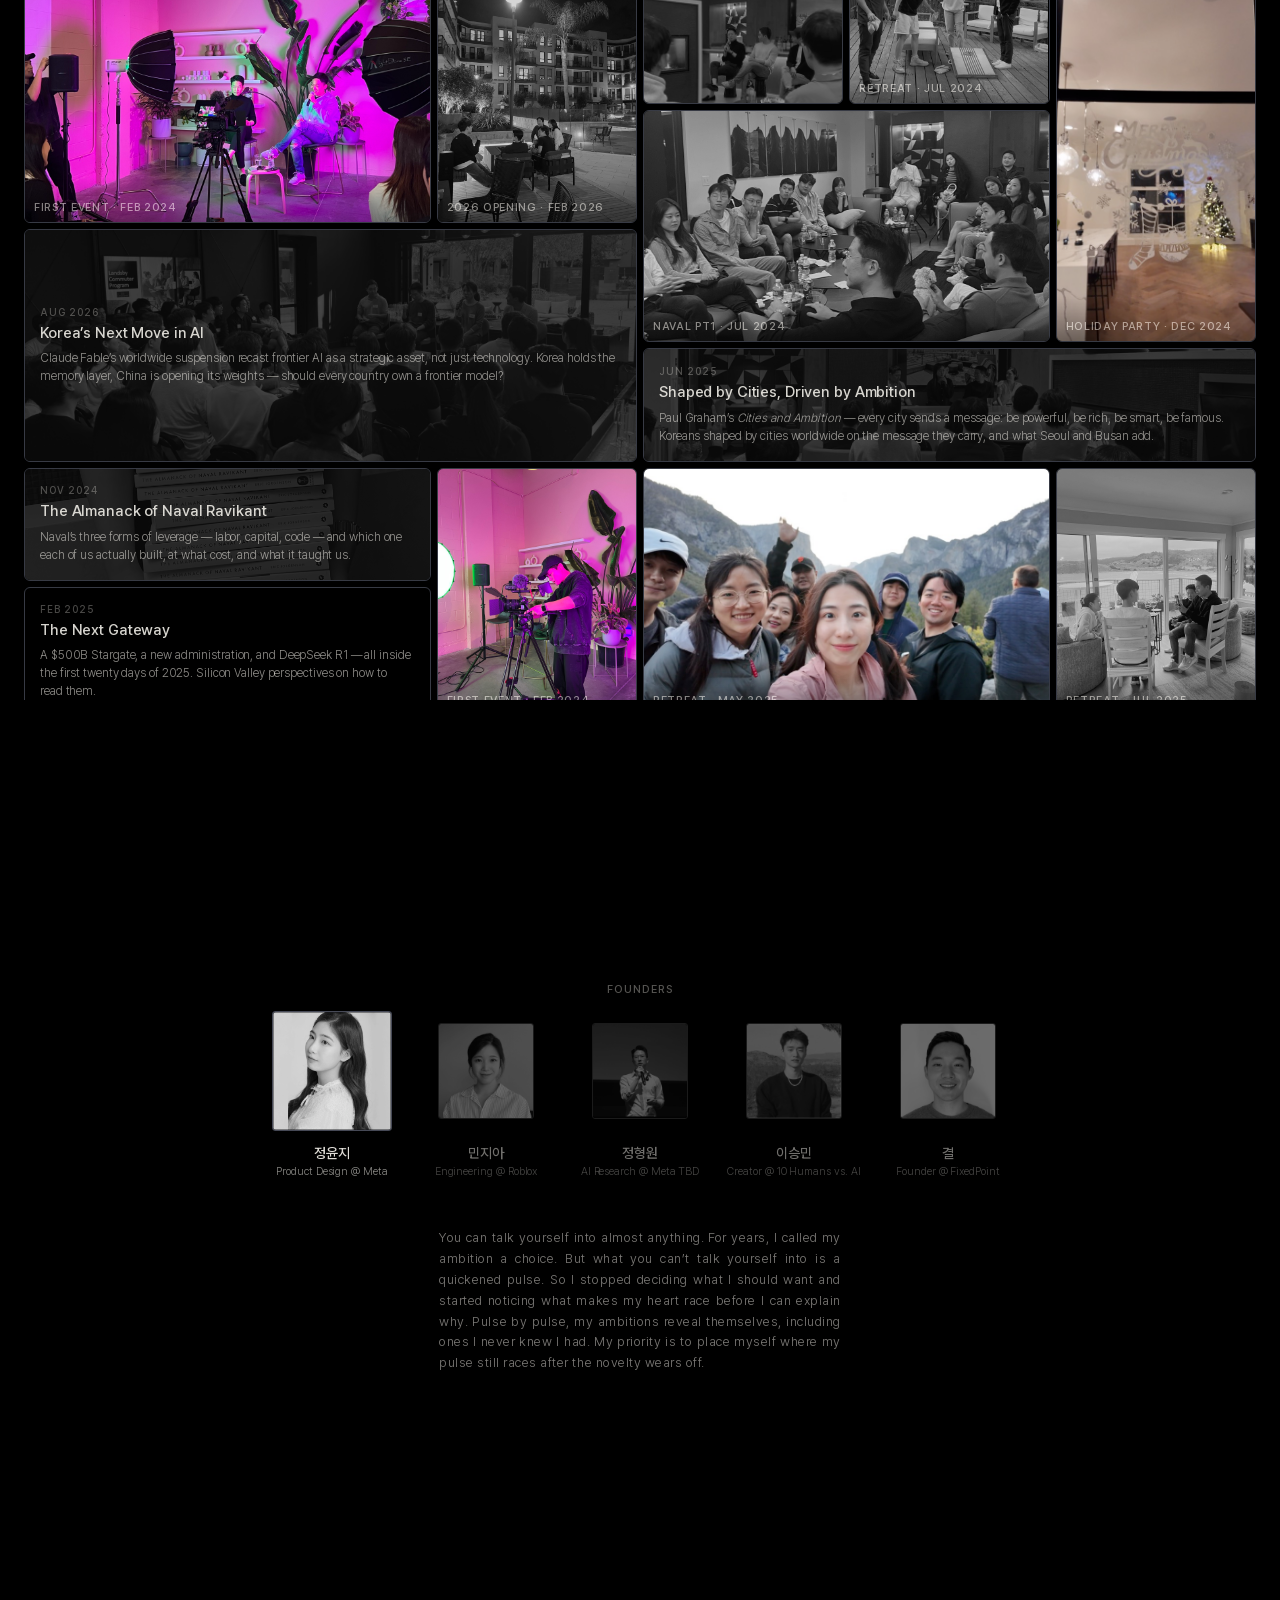
==== commit 6c901e50: "The fifth founder goes by 결 alone Drops the 옥 — the name stands as the given name only, in the marku" ====
--- a/index.html
+++ b/index.html
@@ -153,10 +153,10 @@
           <span class="krole">Creator @ 10 Humans vs. AI</span>
         </div>
         <div class="kthumb">
-          <button class="kpick" type="button" aria-label="Show 옥결&rsquo;s introduction">
+          <button class="kpick" type="button" aria-label="Show 결&rsquo;s introduction">
             <div class="photo f-photo" data-asset-id="founder-kyel" aria-hidden="true"></div>
           </button>
-          <a class="kname" href="https://www.linkedin.com/in/kyelok/" target="_blank" rel="noopener" lang="ko">옥결</a>
+          <a class="kname" href="https://www.linkedin.com/in/kyelok/" target="_blank" rel="noopener" lang="ko">결</a>
           <span class="krole">Founder @ FixedPoint</span>
         </div>
       </div>
--- a/styles.css
+++ b/styles.css
@@ -12,7 +12,7 @@
      change to a korean name, or the new syllable falls back alone:
        pyftsubset PretendardVariable.woff2 \
          --output-file=fonts/PretendardStdVariable-ko.woff2 \
-         --flavor=woff2 --text='정윤지민아형원이승옥결' \
+         --flavor=woff2 --text='정윤지민아형원이승결' \
          --layout-features='*' --no-hinting --desubroutinize
    swapping premium in = replace the two files below and the first
    name in each font list (--serif / body); a premium latin face
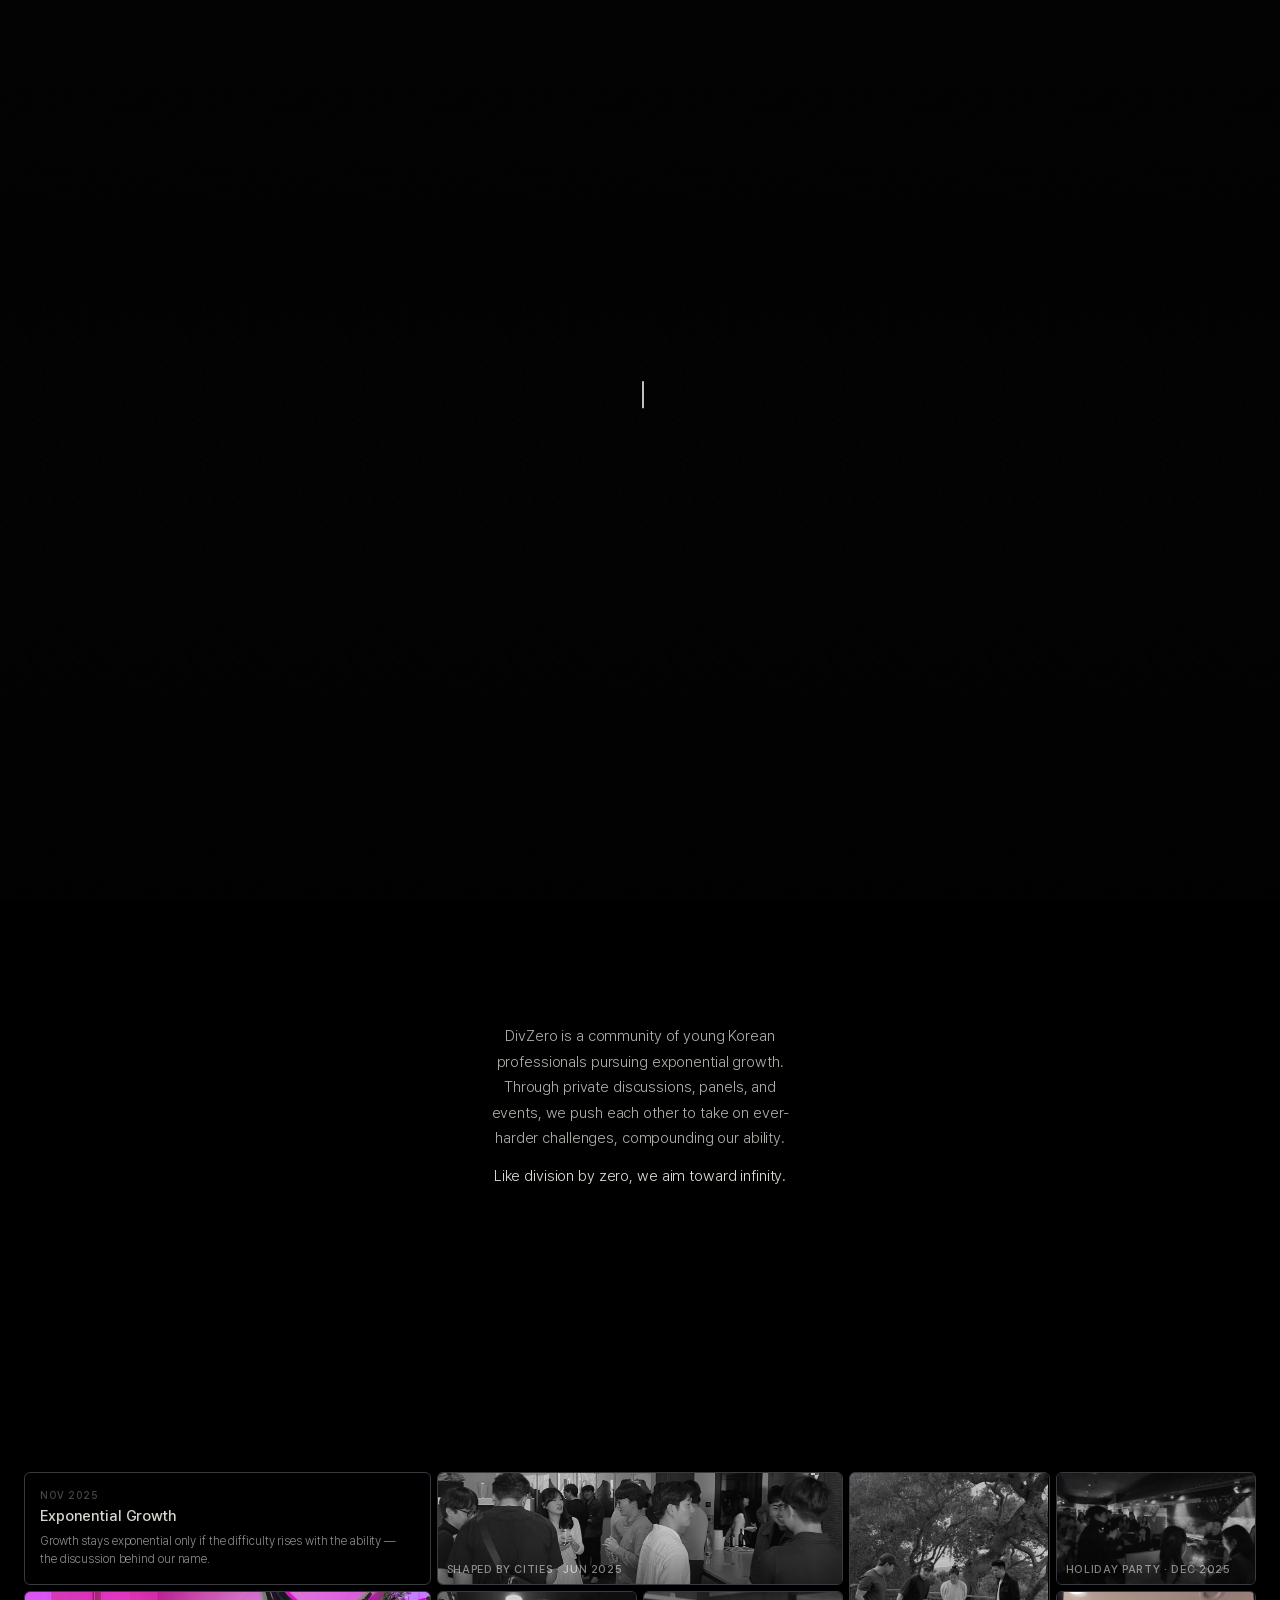
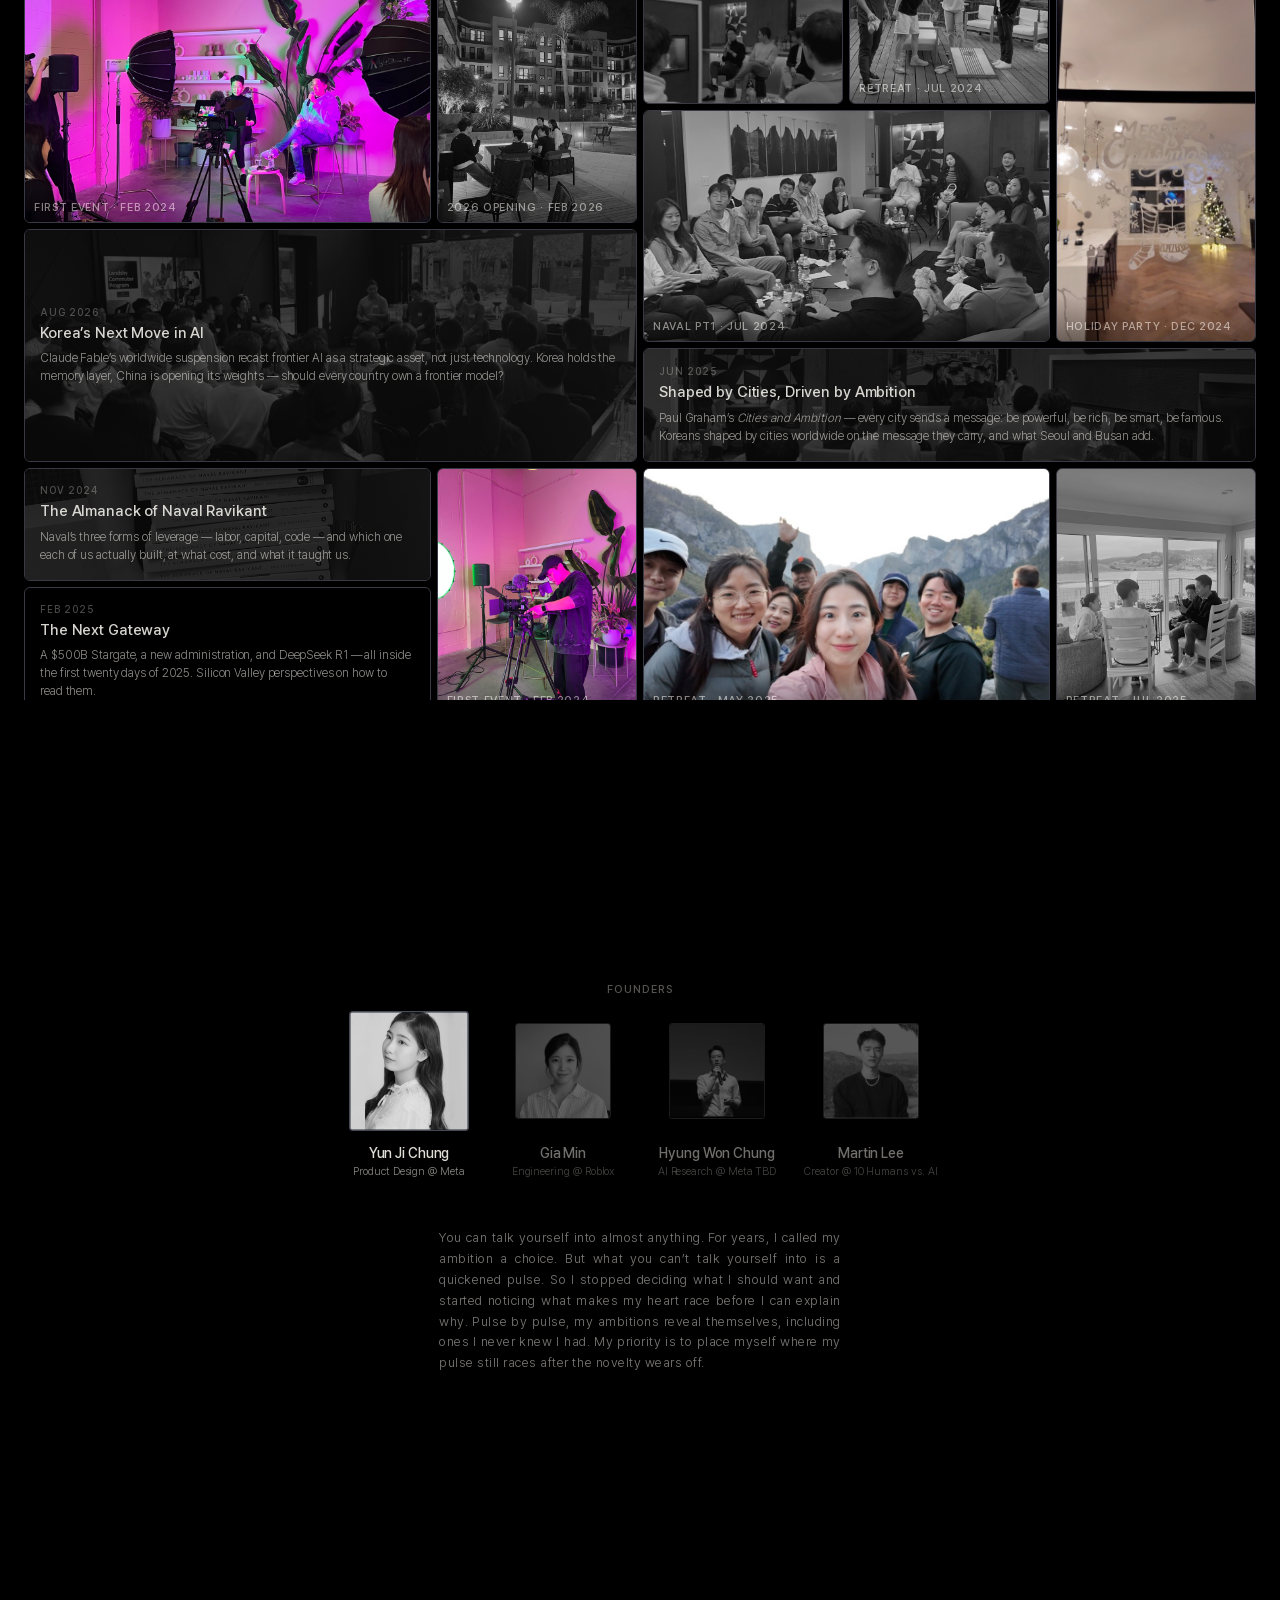
==== commit ba96deb8: "The names go back to english, and the founders are four Reverts both korean-name commits: the four r" ====
--- a/index.html
+++ b/index.html
@@ -125,39 +125,32 @@
       <p class="tally">Founders</p>
       <div class="kstack">
         <div class="kthumb active">
-          <button class="kpick" type="button" aria-label="Show 정윤지&rsquo;s introduction">
+          <button class="kpick" type="button" aria-label="Show Yun Ji Chung&rsquo;s introduction">
             <div class="photo f-photo" data-asset-id="founder-yunji" aria-hidden="true"></div>
           </button>
-          <a class="kname" href="https://www.linkedin.com/in/yunjichung/" target="_blank" rel="noopener" lang="ko">정윤지</a>
+          <a class="kname" href="https://www.linkedin.com/in/yunjichung/" target="_blank" rel="noopener">Yun Ji Chung</a>
           <span class="krole">Product Design @ Meta</span>
         </div>
         <div class="kthumb">
-          <button class="kpick" type="button" aria-label="Show 민지아&rsquo;s introduction">
+          <button class="kpick" type="button" aria-label="Show Gia Min&rsquo;s introduction">
             <div class="photo f-photo" data-asset-id="founder-gia" aria-hidden="true"></div>
           </button>
-          <a class="kname" href="https://www.linkedin.com/in/gia-min/" target="_blank" rel="noopener" lang="ko">민지아</a>
+          <a class="kname" href="https://www.linkedin.com/in/gia-min/" target="_blank" rel="noopener">Gia Min</a>
           <span class="krole">Engineering @ Roblox</span>
         </div>
         <div class="kthumb">
-          <button class="kpick" type="button" aria-label="Show 정형원&rsquo;s introduction">
+          <button class="kpick" type="button" aria-label="Show Hyung Won Chung&rsquo;s introduction">
             <div class="photo f-photo" data-asset-id="founder-hyungwon" aria-hidden="true"></div>
           </button>
-          <a class="kname" href="https://www.linkedin.com/in/hyung-won-chung-5801b9a4/" target="_blank" rel="noopener" lang="ko">정형원</a>
+          <a class="kname" href="https://www.linkedin.com/in/hyung-won-chung-5801b9a4/" target="_blank" rel="noopener">Hyung Won Chung</a>
           <span class="krole">AI Research @ Meta TBD</span>
         </div>
         <div class="kthumb">
-          <button class="kpick" type="button" aria-label="Show 이승민&rsquo;s introduction">
+          <button class="kpick" type="button" aria-label="Show Martin Lee&rsquo;s introduction">
             <div class="photo f-photo" data-asset-id="founder-martin" aria-hidden="true"></div>
           </button>
-          <a class="kname" href="https://www.linkedin.com/in/mrtle/" target="_blank" rel="noopener" lang="ko">이승민</a>
+          <a class="kname" href="https://www.linkedin.com/in/mrtle/" target="_blank" rel="noopener">Martin Lee</a>
           <span class="krole">Creator @ 10 Humans vs. AI</span>
-        </div>
-        <div class="kthumb">
-          <button class="kpick" type="button" aria-label="Show 결&rsquo;s introduction">
-            <div class="photo f-photo" data-asset-id="founder-kyel" aria-hidden="true"></div>
-          </button>
-          <a class="kname" href="https://www.linkedin.com/in/kyelok/" target="_blank" rel="noopener" lang="ko">결</a>
-          <span class="krole">Founder @ FixedPoint</span>
         </div>
       </div>
       <div class="kcaps">
@@ -173,9 +166,6 @@
         <div class="kcap">
           <p class="kbio">I do what I do because I aspire to make sense of myself and leave something meaningful behind. Everything I think circles the same questions: what matters, who I&rsquo;m becoming, and whether my contributions are positive. Beneath it all, I want to understand, to be understood, and to know that my time here mattered.</p>
         </div>
-        <div class="kcap">
-          <p class="kbio">I was born with a bad memory, so I learned to think instead. I keep a small set of first principles and derive everything else from them. Since every derivation must converge on the same solution, each step has to feel inevitable. Solutions built this way are simple and beautiful, which is why I see complex solutions as a sign of incomplete understanding. Constantly rebuilding ideas trained me to think clearly, and my greatest weakness became my strength. I believe every weakness hides a gift, and I hope we can help each other find it.</p>
-        </div>
       </div>
     </div>
   </section>
--- a/styles.css
+++ b/styles.css
@@ -2,21 +2,11 @@
    · statement serif: Libre Baskerville (OFL, 33KB latin) — high
      contrast, generous x-height. premium swap target: Klim Signifier.
    · everything sans: Pretendard Std variable (OFL, 292KB, wght
-     45–920) — built on Inter's bones, so the 한글 layer below
-     shares one voice. premium swap target: Söhne / Suisse Int'l.
-   · the 한글 layer: the SAME Pretendard, subset to the syllables
-     the page actually sets (the founders' names, 4KB). the latin
-     file carries no hangul, so a name would otherwise drop to
-     whatever the OS hands back — a second typeface in the one
-     place five names stand side by side. regenerate after ANY
-     change to a korean name, or the new syllable falls back alone:
-       pyftsubset PretendardVariable.woff2 \
-         --output-file=fonts/PretendardStdVariable-ko.woff2 \
-         --flavor=woff2 --text='정윤지민아형원이승결' \
-         --layout-features='*' --no-hinting --desubroutinize
+     45–920) — built on Inter's bones, so the future 한글 layer
+     (full Pretendard's dynamic subsets) will share one voice.
+     premium swap target: Söhne / Suisse Int'l.
    swapping premium in = replace the two files below and the first
-   name in each font list (--serif / body); a premium latin face
-   still leaves the 한글 layer to Pretendard. */
+   name in each font list (--serif / body). */
 @font-face {
   font-family: "Libre Baskerville";
   src: url("fonts/LibreBaskerville-latin.woff2") format("woff2");
@@ -29,16 +19,6 @@
   src: url("fonts/PretendardStdVariable.woff2") format("woff2-variations");
   font-weight: 45 920;
   font-display: swap;
-}
-
-/* the 한글 layer, same family and same axis — the unicode-range
-   keeps this off the wire for anything the latin file can set */
-@font-face {
-  font-family: "Pretendard Std";
-  src: url("fonts/PretendardStdVariable-ko.woff2") format("woff2-variations");
-  font-weight: 45 920;
-  font-display: swap;
-  unicode-range: U+AC00-D7A3;
 }
 
 * { box-sizing: border-box; }
@@ -803,7 +783,7 @@
 }
 
 /* ---- the founders, kalinsky-fashion ----
-   a centered stack of five small graded squares; the standing
+   a centered stack of four small graded squares; the standing
    portrait scales up (transform only — the column never reflows)
    and takes its color; the name, bracketed and lowercase, and the
    introduction swap IN PLACE beneath. the page\'s own scroll walks
@@ -982,7 +962,7 @@
 
 }
 
-/* narrow screens: five faces still stand abreast — the cards split
+/* narrow screens: four faces still stand abreast — the cards split
    the width evenly, the type steps down, and the chevrons yield
    (the hand swipes here; the keys they stand for have no keyboard) */
 @media (max-width: 700px) {
